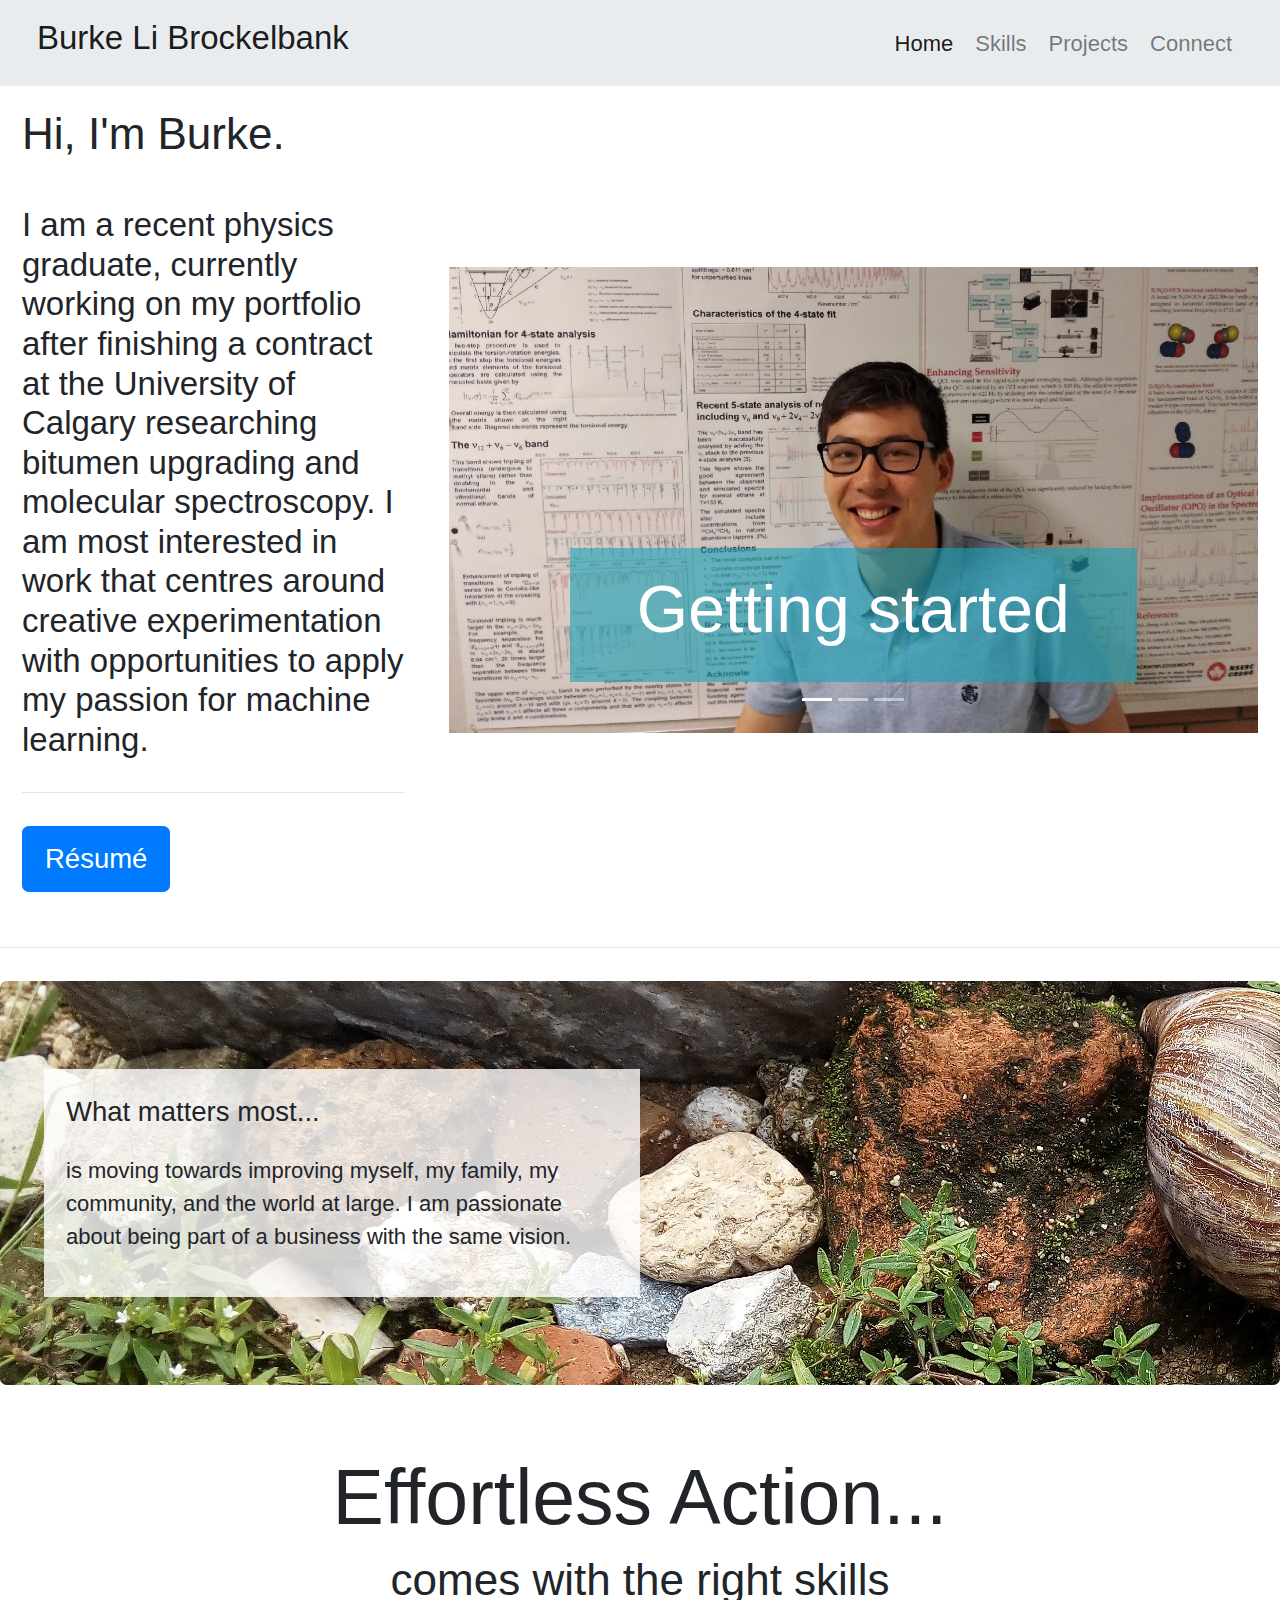
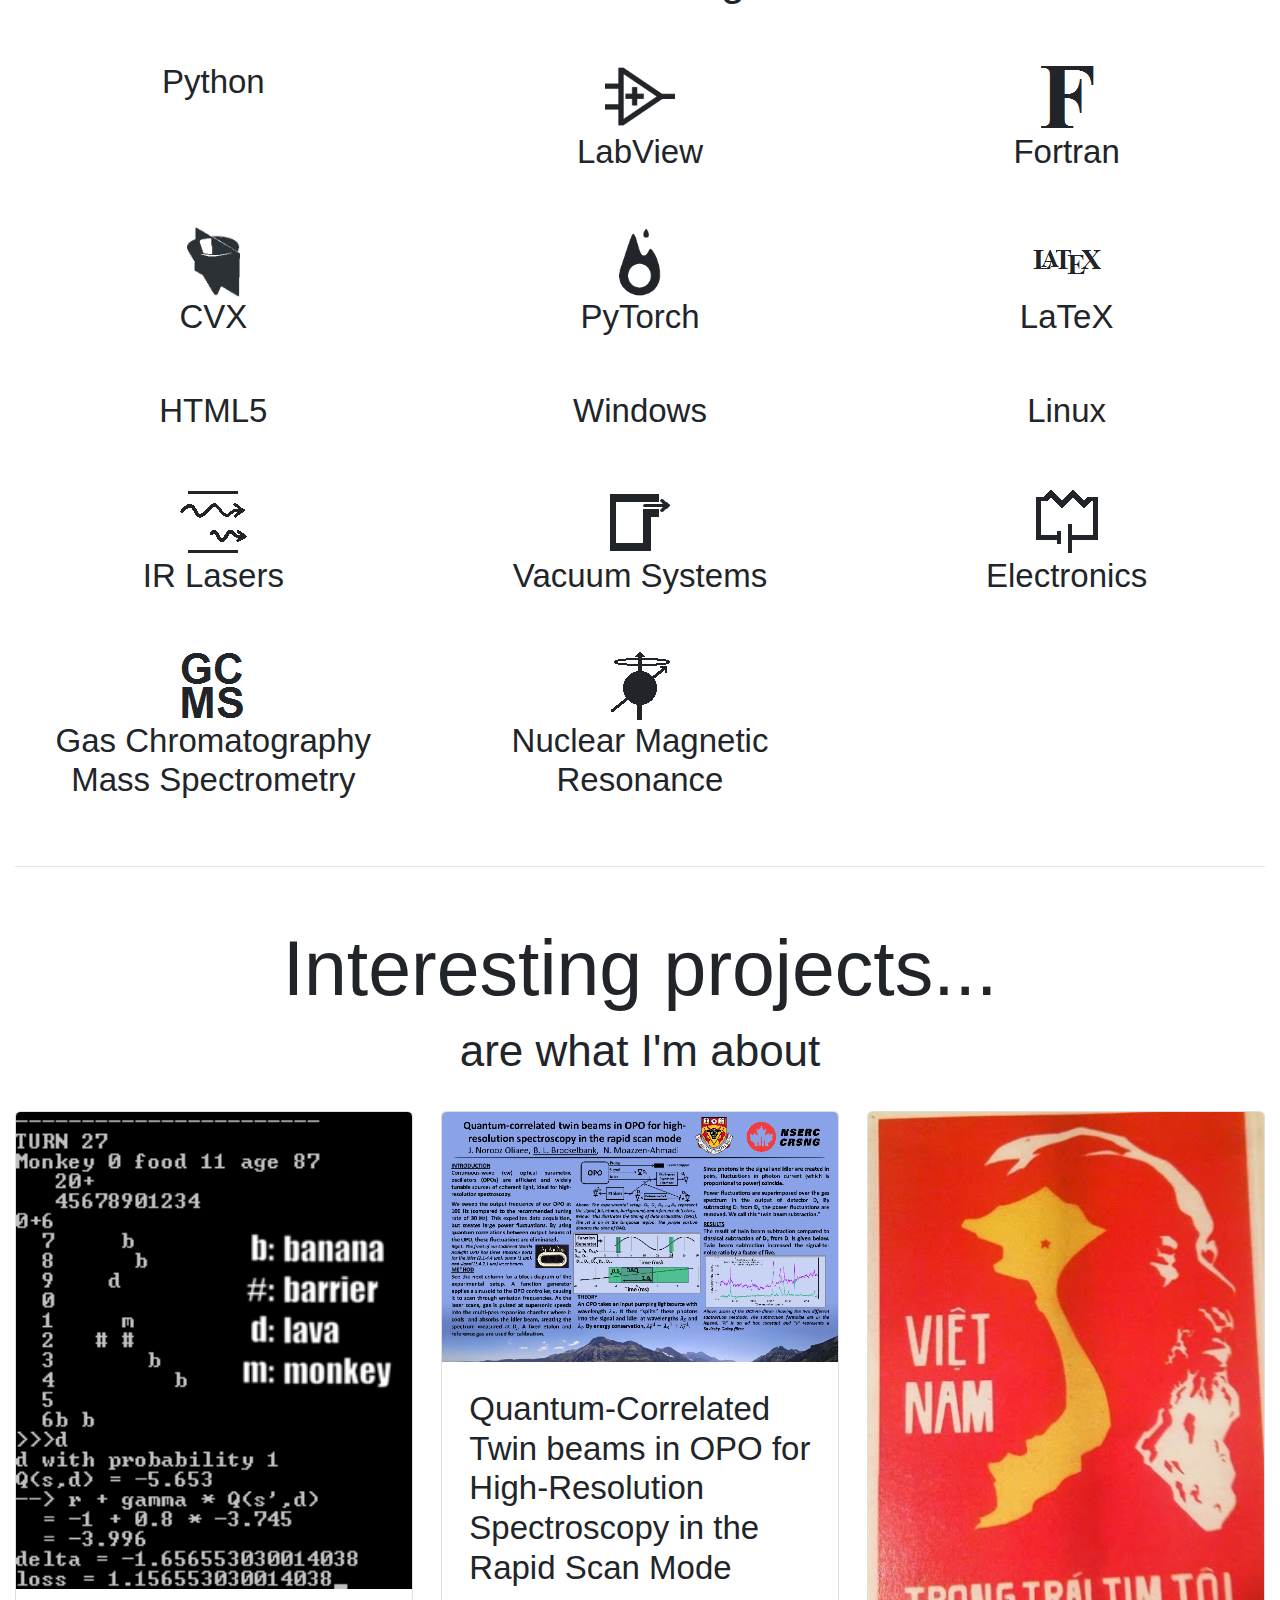
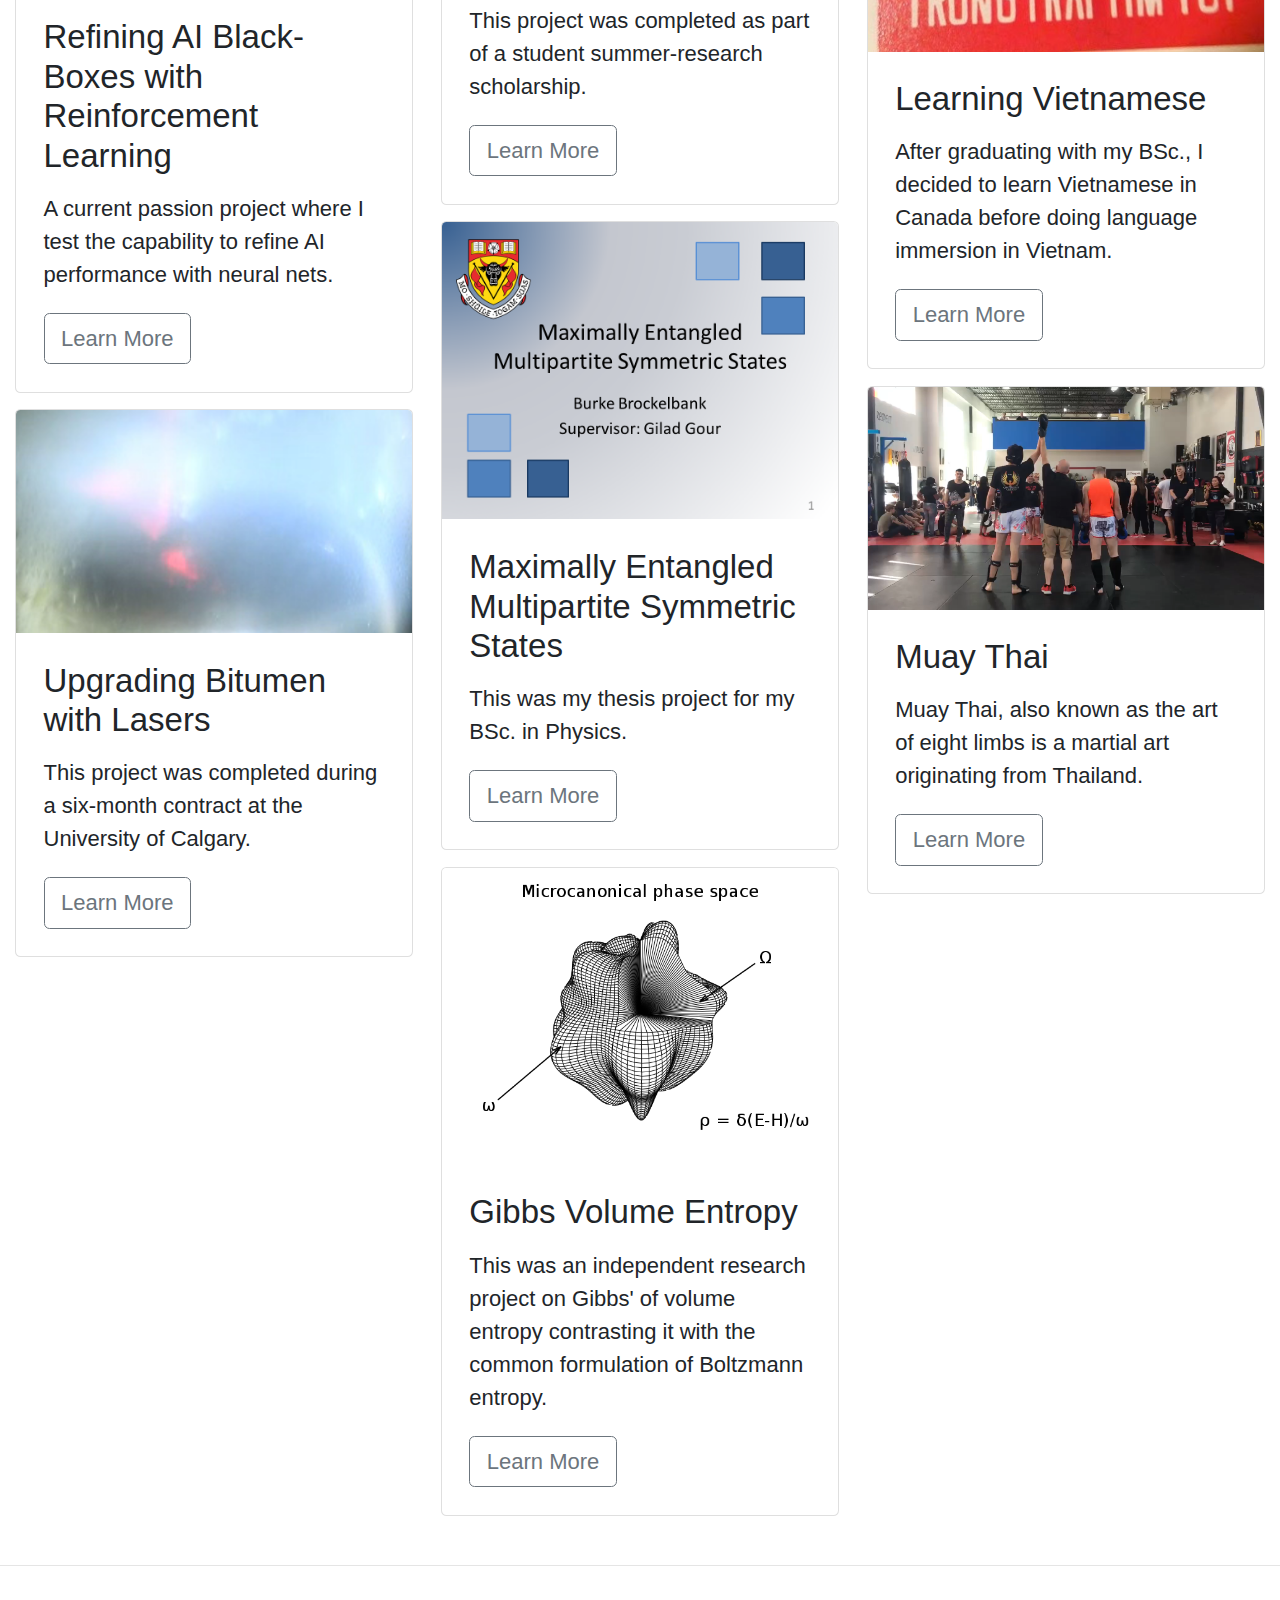
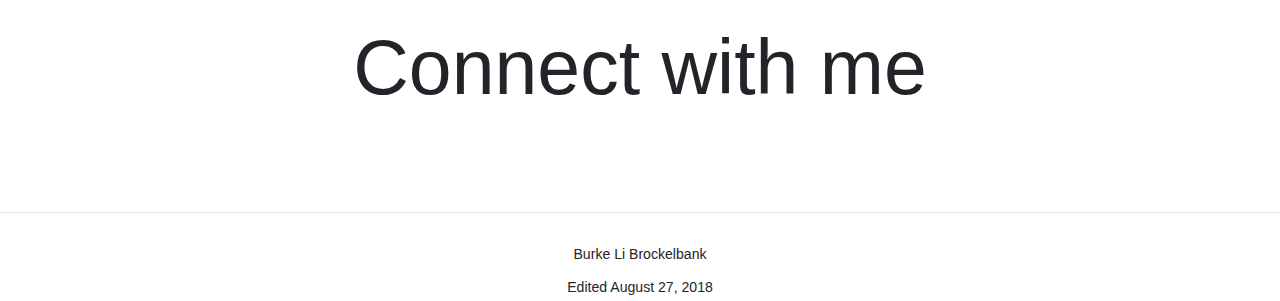
==== index.html @ 5145df4a "Uploaded some files." ====
<!DOCTYPE html>
<html lang="en">
<head>
	<meta charset="utf-8">
	<meta name="description" content="Burke Brockelbank's personal career website. Learn about vision, job skills, and employment experience">
 	<meta name="keywords" content="Burke, Brockelbank">
 	<meta name="author" content="Burke Brockelbank">
	<meta name="viewport" content="width=device-width, initial-scale=1">
	<title>Burke Brockelbank: Personal Career Website</title>
	<link rel="stylesheet" href="https://maxcdn.bootstrapcdn.com/bootstrap/4.0.0/css/bootstrap.min.css">
	<script src="https://ajax.googleapis.com/ajax/libs/jquery/3.3.1/jquery.min.js"></script>
	<script src="https://cdnjs.cloudflare.com/ajax/libs/popper.js/1.12.9/umd/popper.min.js"></script>
	<script src="https://maxcdn.bootstrapcdn.com/bootstrap/4.0.0/js/bootstrap.min.js"></script>
	<script type="text/javascript" src="hidenavbar.js"></script>
	<link rel="stylesheet" href="https://use.fontawesome.com/releases/v5.0.13/css/all.css" integrity="sha384-DNOHZ68U8hZfKXOrtjWvjxusGo9WQnrNx2sqG0tfsghAvtVlRW3tvkXWZh58N9jp" crossorigin="anonymous">
	<link href="style.css" rel="stylesheet">
</head>
<body>

<!-- Navigation -->
<nav class="navbar navbar-expand-md navbar-light sticky-top" style="background-color:rgb(233,236,239);">
<div class = "container-fluid">
	<a class="navbar-brand" href="#"><h3>Burke Li Brockelbank</h3></a>
	<button class="navbar-toggler" type="button" data-toggle="collapse" data-target="#navbarResponsive">
		<span class="navbar-toggler-icon"></span>	
	</button>
	<div class="collapse navbar-collapse" id="navbarResponsive">
		<ul class="navbar-nav ml-auto">
			<li class="nav-item active">
				<a class="nav-link" href="#Home">Home</a>
			</li>
			<li class="nav-item">
				<a class="nav-link" href="#Skills">Skills</a>
			</li>
			<li class="nav-item">
				<a class="nav-link" href="#Projects">Projects</a>
			</li>
			<li class="nav-item">
				<a class="nav-link" href="#Connect">Connect</a>
			</li>
		</ul>
	</div>
</div>
</nav>

<!--- Image Slider -->
<a name="Home" class=anchor></a>
<div class="container-fluid">
<div class="row vertical-align">
	<div class="col-m-12 col-lg-4">
		<h2> Hi, I'm Burke.</h2>
		<br>
		<h3>I am a recent physics graduate, currently working on my portfolio after finishing a contract at the University of Calgary researching bitumen upgrading and molecular spectroscopy. I am most interested in work that centres around creative experimentation with opportunities to apply my passion for machine learning.</h3>

		<hr class="my-4">
		<a href="./docs/BurkeBrockelbankResume.pdf" target="_blank"><button type="button" class="btn btn-primary btn-lg">Résumé</button></a>
	</div>
	<div class="col-m-12 col-lg-8">
		<div id="slides" class="carousel slide" data-ride="carousel" style="overflow:hidden">
		<ul class="carousel-indicators">
			<li data-target="#slides" data-slide-to="0" class="active"></li>
			<li data-target="#slides" data-slide-to="1"></li>
			<li data-target="#slides" data-slide-to="2"></li>
		</ul>
		<div class=carousel-inner">
			<div class="carousel-item active">
				<img src="img/IMG_20180525_121508.jpg" class="img-fluid">
				<div class="carousel-caption">
					<div class="p-3 mb-2 bg-info-clear text-white">
						<h1>Getting started</h1>
					</div>
				</div>
			</div>
			<div class="carousel-item">
				<img src="img/IMG_20171016_143948.jpg" class="img-fluid">
				<div class="carousel-caption">
					<div class="p-3 mb-2 bg-success-clear text-white">
						<h1>With something new</h1>
					</div>
				</div>
			</div>
			<div class="carousel-item">
				<img src="img/IMG_20180525_150216.jpg" class="img-fluid">
				<div class="carousel-caption">
					<div class="p-3 mb-2 bg-danger-clear text-white">
						<h1>For a brighter future</h1>
					</div>
				</div>
			</div>
		</div>
		</div>
	</div>
</div>
</div>

<hr class="my-4">

<!--- Jumbotron -->
<div class="container-fluid">
<div class="row jumbotron" style="background-image: url(./img/IMG_20171013_100945.jpg);">
	<div class="col-xs-12 col-sm-12 col-md-8 col-lg-6 col-xl-6" style="background: rgba(255, 255, 255, 0.8)">
		<p class="lead"> What matters most...</p>
		<p>is moving towards improving myself, my family, my community, and the world at large. I am passionate about being part of a business with the same vision.</p>
	</div>
</div>
</div>

<!--- Skill Section -->
<a name="Skills" class=anchor></a>
<div class="container-fluid padding">
<div class="row welcome text-center">
	<div class="col-12">
		<h1 class="display-4">Effortless Action...</h1>
		<h2>comes with the right skills</h2>
	</div>
</div>
</div>

<!--- Three Column Section for Skills -->
<div class="container-fluid padding">
<div class="row text-center padding">
	<div class="col-xs-12 col-sm-6 col-md-4 col-lg-4 col-xl-4">
		<i class="fab fa-python fa-5x"></i>
		<h3>Python</h3>
	</div>
	<div class="col-xs-12 col-sm-6 col-md-4 col-lg-4 col-xl-4">
		<img src="icon/LabVIEW.png" height="70">
		<h3>LabView</h3>
	</div>
	<div class="col-xs-12 col-sm-6 col-md-4 col-lg-4 col-xl-4">
		<img src="icon/Fortran.png" height="70">
		<h3>Fortran</h3>
	</div>
	<div class="col-xs-12 col-sm-6 col-md-4 col-lg-4 col-xl-4">
		<img src="icon/CVX.png" height="70">
		<h3>CVX</h3>
	</div>
	<div class="col-xs-12 col-sm-6 col-md-4 col-lg-4 col-xl-4">
		<img src="icon/pytorch.png" height="70">
		<h3>PyTorch</h3>
	</div>
	<div class="col-xs-12 col-sm-6 col-md-4 col-lg-4 col-xl-4">
		<img src="icon/LaTeX.png" height="70">
		<h3>LaTeX</h3>
	</div>
	<div class="col-xs-12 col-sm-6 col-md-4 col-lg-4 col-xl-4">
		<i class="fab fa-html5 fa-5x"></i>
		<h3>HTML5</h3>
	</div>
	<div class="col-xs-12 col-sm-6 col-md-4 col-lg-4 col-xl-4">
		<i class="fab fa-windows fa-5x"></i>
		<h3>Windows</h3>
	</div>
	<div class="col-xs-12 col-sm-6 col-md-4 col-lg-4 col-xl-4">
		<i class="fab fa-linux fa-5x"></i>
		<h3>Linux</h3>
	</div>
	<div class="col-xs-12 col-sm-6 col-md-4 col-lg-4 col-xl-4">
		<img src="icon/Laser.png" height="70">
		<h3>IR Lasers</h3>
	</div>
	<div class="col-xs-12 col-sm-6 col-md-4 col-lg-4 col-xl-4">
		<img src="icon/Vacuum.png" height="70">
		<h3>Vacuum Systems</h3>
	</div>
	<div class="col-xs-12 col-sm-6 col-md-4 col-lg-4 col-xl-4">
		<img src="icon/Electronics.png" height="70">
		<h3>Electronics</h3>
	</div>
	<div class="col-xs-12 col-sm-6 col-md-4 col-lg-4 col-xl-4">
		<img src="icon/GCMS.png" height="70">
		<h3>Gas Chromatography<br>Mass Spectrometry</h3>
	</div>
	<div class="col-xs-12 col-sm-6 col-md-4 col-lg-4 col-xl-4">
		<img src="icon/NMR.png" height="70">
		<h3>Nuclear Magnetic<br>Resonance</h3>
	</div>
</div>
<hr class="my-4">
</div>
  
<!--- Interesting Projects-->
<a name="Projects" class=anchor></a>
<div class="container-fluid padding">
<div class="row welcome text-center">
	<div class="col-12">
		<h1 class="display-4">Interesting projects...</h1>
		<h2>are what I'm about<h2>
	</div>
	<hr>
</div>
</div>


<!--- Cards -->
<div class="container-fluid padding">
<div class="card-columns">
		<div class="card">
			<img class="card-img-top" src="img/MonkeyWantBananaLegend.gif">
			<div class="card-body">
				<h4 class="card-title">Refining AI Black-Boxes with Reinforcement Learning</h4>
				<p class="card-text">A current passion project where I test the capability to refine AI performance with neural nets.</p>
				<button class="btn btn-outline-secondary" data-toggle="collapse" data-target="#MonkeyWantBananaLearnMore">Learn More</button>
				<div id="MonkeyWantBananaLearnMore" class="collapse">
					<br>
					<p>In this simple game, called Monkey Want Banana, the player controls a monkey (m) to search for bananas (b) on a game board while traversing an environment of barriers (#), lava (d) and other monkeys. After writing a simple AI to play the game, a neural net is trained off of labelled data generated by the AI. When the neural net accurately reproduces the AI behavior, it is allowed to continue training in the game to refine the AI's algorithm via reinforcement learning. The most interesting aspect of this is that the method treats the AI as a black-box, so any arbitrary AI can be used.</p>
				</div>
			</div>
		</div>
		<div class="card">
			<img class="card-img-top" src="img/Bitumen2.png">
			<div class="card-body">
				<h4 class="card-title">Upgrading Bitumen with Lasers</h4>
				<p class="card-text">This project was completed during a six-month contract at the University of Calgary.</p>
				<button class="btn btn-outline-secondary" data-toggle="collapse" data-target="#bitumenLearnMore">Learn More</button>
				<div id="bitumenLearnMore" class="collapse">
					<br>
					<p>One of the products from Alberta's oil sands is bitumen, a extremely viscous hydrocarbon source with heavy, branching organic compounds. In this state it is not usable for fuel, and is difficult to transport. There are many methods of upgrading bitumen into crude oil, a lighter hydrocarbon that is more easily transported and later refined into petroleum products like gasoline. In this project, I lead the development of a novel technique for upgrading bitumen using lasers.</p>
				</div>
			</div>
		</div>
		<div class="card">
			<a href="./img/QuantumlyCorrelatedTwinBeams_hires.png" target="_blank"><img class="card-img-top" src="./img/QuantumlyCorrelatedTwinBeams.png"></a>
			<div class="card-body">
				<h4 class="card-title">Quantum-Correlated Twin beams in OPO for High-Resolution Spectroscopy in the Rapid Scan Mode </h4>
				<p class="card-text">This project was completed as part of a student summer-research scholarship.</p>
				<button class="btn btn-outline-secondary" data-toggle="collapse" data-target="#QCTBLearnMore">Learn More</button>
				<div id="QCTBLearnMore" class="collapse">
					<br>
					<p>Optical Parametric Oscillators (OPOs) are used extensively in molecular spectroscopy. In order to remove noise from our measurements, we took advantage of the entanglement generated in an OPO to cancel out noise. In this project I assisted in the experimental procedure and created the poster above which I later presented at the 2017 Physics and Astronomy Symposium.</p>
				</div>
			</div>
		</div>
		<div class="card">
			<img class="card-img-top" src="img/brockelbank_burke_gour.png">
			<div class="card-body">
				<h4 class="card-title">Maximally Entangled Multipartite Symmetric States</h4>
				<p class="card-text">This was my thesis project for my BSc. in Physics.</p>
				<button class="btn btn-outline-secondary" data-toggle="collapse" data-target="#MEMSLearnMore">Learn More</button>
				<div id="MEMSLearnMore" class="collapse">
					<br>
					<p>Bosons are one of two types of fundamental particles in physics. When you have more than one identical boson (such as two protons) they must exist in a symmetric state.</p>
					<p>There is currently a great deal of research on maximizing entanglement in a system where it can be used as a resource. Applications of this exist in fields such as quantum computing and quantum cryptography. This naturally leads to my project focusing on maximizing entanglement in systems of identical bosons (symmetric states).</p>
					<p> During this project, I found an upper limit on the entanglement of a symmetric state, and found several states that reached this upper limit in two to seven level systems.</p>
					<a href="./docs/2P_brockelbank_burke_gour.pptx" target="_blank"><button type="button" class="btn btn-primary btn-lg">Presentation</button></a>
				</div>
			</div>
		</div>
		<div class="card">
			<img class="card-img-top" src="img/Entropy.png">
			<div class="card-body">
				<h4 class="card-title">Gibbs Volume Entropy</h4>
				<p class="card-text">This was an independent research project on Gibbs' of volume entropy contrasting it with the common formulation of Boltzmann entropy.</p>
				<button class="btn btn-outline-secondary" data-toggle="collapse" data-target="#GibbsLearnMore">Learn More</button>
				<div id="GibbsLearnMore" class="collapse">
					<br>
					<p>Josiah Willard Gibbs and Ludwig Boltzman were two extremely influential physicists that did a great deal of work in the field of statistical mechanics. In particular, they both worked to formalized the emergent phenomenon of entropy from thermodynamics into a rigorous reductionist model motivated by the basic laws of physics.</p>
					<p>In this project, I researched the history of both of these fomulations for entropy, and derived some interesting ramifications related to thermal equilibrium and negative temperature.</p>
				</div>
			</div>
		</div>
		<div class="card">
			<img class="card-img-top" src="img/VietNamTrongTraiTimToi.jpg">
			<div class="card-body">
				<h4 class="card-title">Learning Vietnamese</h4>
				<p class="card-text">After graduating with my BSc., I decided to learn Vietnamese in Canada before doing language immersion in Vietnam.</p>
				<button class="btn btn-outline-secondary" data-toggle="collapse" data-target="#VietnamLearnMore">Learn More</button>
				<div id="VietnamLearnMore" class="collapse">
					<br>
					<p>Trong năm 2017 tôi học tiếng Việt ở Canada khoảng hai tháng, nhờ Pimsleur Vietnamese và qua kết bạn với người Việt. Sau đó tôi đi du lịch ở Việt Nam ba tháng, từ Bắc đến Nam. Không những học thêm tiếng Việt mà còn có thêm nhiều bạn!</p>
					<p>In 2017, I studied Vietnamese in Canada for two months using Pimsleur Vietnamese and making friends with Vietnamese people. After that, I travelled the length of Vietnam from North to South. Not only did I learn Vietnamese, but I made a lot of friends!</p>
				</div>
			</div>
		</div>
		<div class="card">
			<img class="card-img-top" src="img/MuayThaiBack.png">
			<div class="card-body">
				<h4 class="card-title">Muay Thai</h4>
				<p class="card-text">Muay Thai, also known as the art of eight limbs is a martial art originating from Thailand.</p>
				<button class="btn btn-outline-secondary" data-toggle="collapse" data-target="#MuayThaiLearnMore">Learn More</button>
				<div id="MuayThaiLearnMore" class="collapse">
					<br>
					<p>I have been training Muay Thai since the beginning of 2018. Now I am an assistant children's instructor for Muay Thai, which has given me an all new perspective on interpersonal relations.</p>
					<p>On April 28th, I competed in my first tournament. Training and competing in this tournament showed me that I had levels of determination and grit I never knew before.</p>
				</div>
			</div>
		</div>
</div>
</div>


<hr class="my-4">
<!--- Connect -->
<a name="Connect" class=anchor></a>
<div class="container-fluid padding">
<div class="row text-center padding">
	<div class="col-12">
		<h1 class="display-4"> Connect with me</h1>
	</div>
	<div class="col-xs-12 col-sm-6 col-md-4 col-lg-4 col-xl-4">
		<a href="mailto:burke.brockelbank@gmail.com"><i class="far fa-envelope fa-8x" style="color:rgb(222,81,69)"></i></a>
	</div>
	<div class="col-xs-12 col-sm-6 col-md-4 col-lg-4 col-xl-4">
		<a href="https://www.linkedin.com/in/burke-brockelbank-694259b7/" target="_blank"><i class="fab fa-linkedin fa-8x" style="color:rgb(2,116,179)"></i></a>
	</div>
	<div class="col-xs-12 col-sm-6 col-md-4 col-lg-4 col-xl-4">
		<a href="https://github.com/BurkeBrockelbank" target="_blank"><i class="fab fa-github fa-8x" style="color:rgb(0,0,0)"></i></a>
	</div>
</div>
</div>



<!--- Footer -->
<hr>
<center>
<small>
<small>
	Burke Li Brockelbank<br />
	Edited August 27, 2018
</small>
</small>
</center>

</body>
</html>
---- style.css ----
@import url('https://fonts.googleapis.com/css?family=Poppins:400,500,700');

/*---Translucent backgrounds --*/
.bg-info-clear{
  font-size: 500%;
  background: rgba(23, 162, 184, 0.6);
}
.bg-success-clear{
  font-size: 500%;
  background: rgba(40, 167, 69, 0.6);
}
.bg-danger-clear{
  font-size: 500%;
  background: rgba(220, 53, 69, 0.6);
}

/*---Fixing issues with anchors and navbar--*/
.anchor { padding-top: 65px; }

@media (max-width: 768px) {
  .anchor { padding-top: 220px; }
}

/*--- Making the text responsive for mobile viewing ---*/

html {
  font-size: 12px;
}

h1 {
  font-size: 1.8rem;
}
h2 {
  font-size: 1.5rem;
}
h3 {
  font-size: 1.3rem;
}
p, li {
  font-size: 1rem;
}

@media screen and (min-width: 500px){
  html{
    font-size: 14px;
  }
}
@media screen and (min-width: 570px){
  html{
    font-size: 15px;
  }
  h1 {
    font-size: 3rem;
  }
  h2 {
    font-size: 2rem;
  }
  h3 {
    font-size: 1.5rem;
  }
}
@media screen and (min-width: 620px){
  html{
    font-size: 16px;
  }
}
@media screen and (min-width: 680px){
  html{
    font-size: 17px;
  }
}
@media screen and (min-width: 720px){
  html{
    font-size: 18px;
  }
}
@media screen and (min-width: 800px){
  html{
    font-size: 19px;
  }
}
@media screen and (min-width: 860px){
  html{
    font-size: 20px;
  }
}
@media screen and (min-width: 920px){
  html{
    font-size: 21px;
  }
}
@media screen and (min-width: 1000px){
  html{
    font-size: 22px;
  }
}


/*---Media Queries --*/
@media (max-width: 992px) {

  }
@media (max-width: 768px) {

}
@media (max-width: 576px) {
  
}

/*---Firefox Bug Fix --*/
.carousel-item {
  transition: -webkit-transform 0.5s ease;
  transition: transform 0.5s ease;
  transition: transform 0.5s ease, -webkit-transform 0.5s ease;
  -webkit-backface-visibility: visible;
  backface-visibility: visible;
}
/*--- Fixed Background Image --*/
figure {
  position: relative;
  width: 100%;
  height: 60%;
  margin: 0!important;
}
.fixed-wrap {
  clip: rect(0, auto, auto, 0);
  position: absolute;
  top: 0;
  left: 0;
  width: 100%;
  height: 100%;
}
#fixed {
  background-image: url('img/mac.png');
  position: fixed;
  display: block;
  top: 0;
  left: 0;
  width: 100%;
  height: 100%;
  background-size: cover;
  background-position: center center;
  -webkit-transform: translateZ(0);
          transform: translateZ(0);
  will-change: transform;
}
/*--- Bootstrap Padding Fix --*/
[class*="col-"] {
    padding: 1rem;
}

/*--- Vertical Alignment --*/
.vertical-align {
    display: flex;
    align-items: center;
}




/*
Extra small (xs) devices (portrait phones, less than 576px)
No media query since this is the default in Bootstrap

Small (sm) devices (landscape phones, 576px and up)
@media (min-width: 576px) { ... }

Medium (md) devices (tablets, 768px and up)
@media (min-width: 768px) { ... }

Large (lg) devices (desktops, 992px and up)
@media (min-width: 992px) { ... }

Extra (xl) large devices (large desktops, 1200px and up)
@media (min-width: 1200px) { ... }
*/
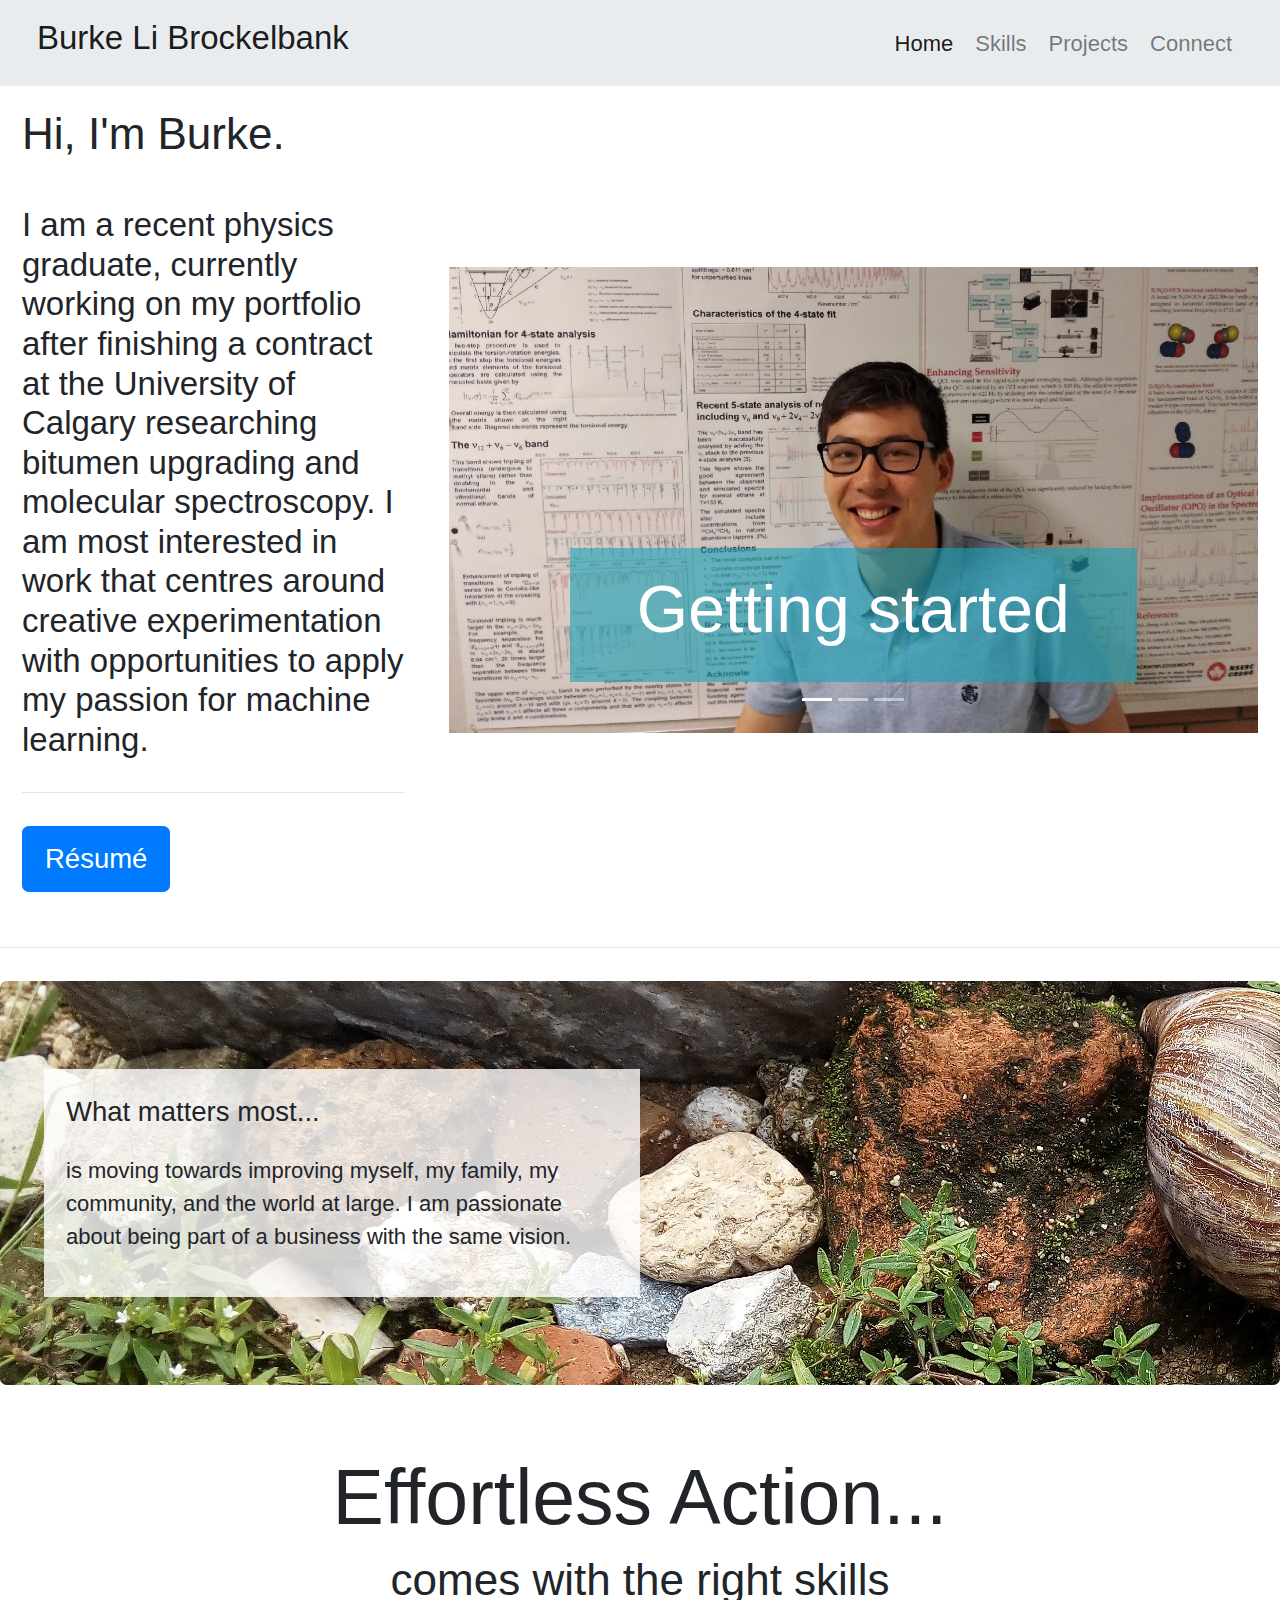
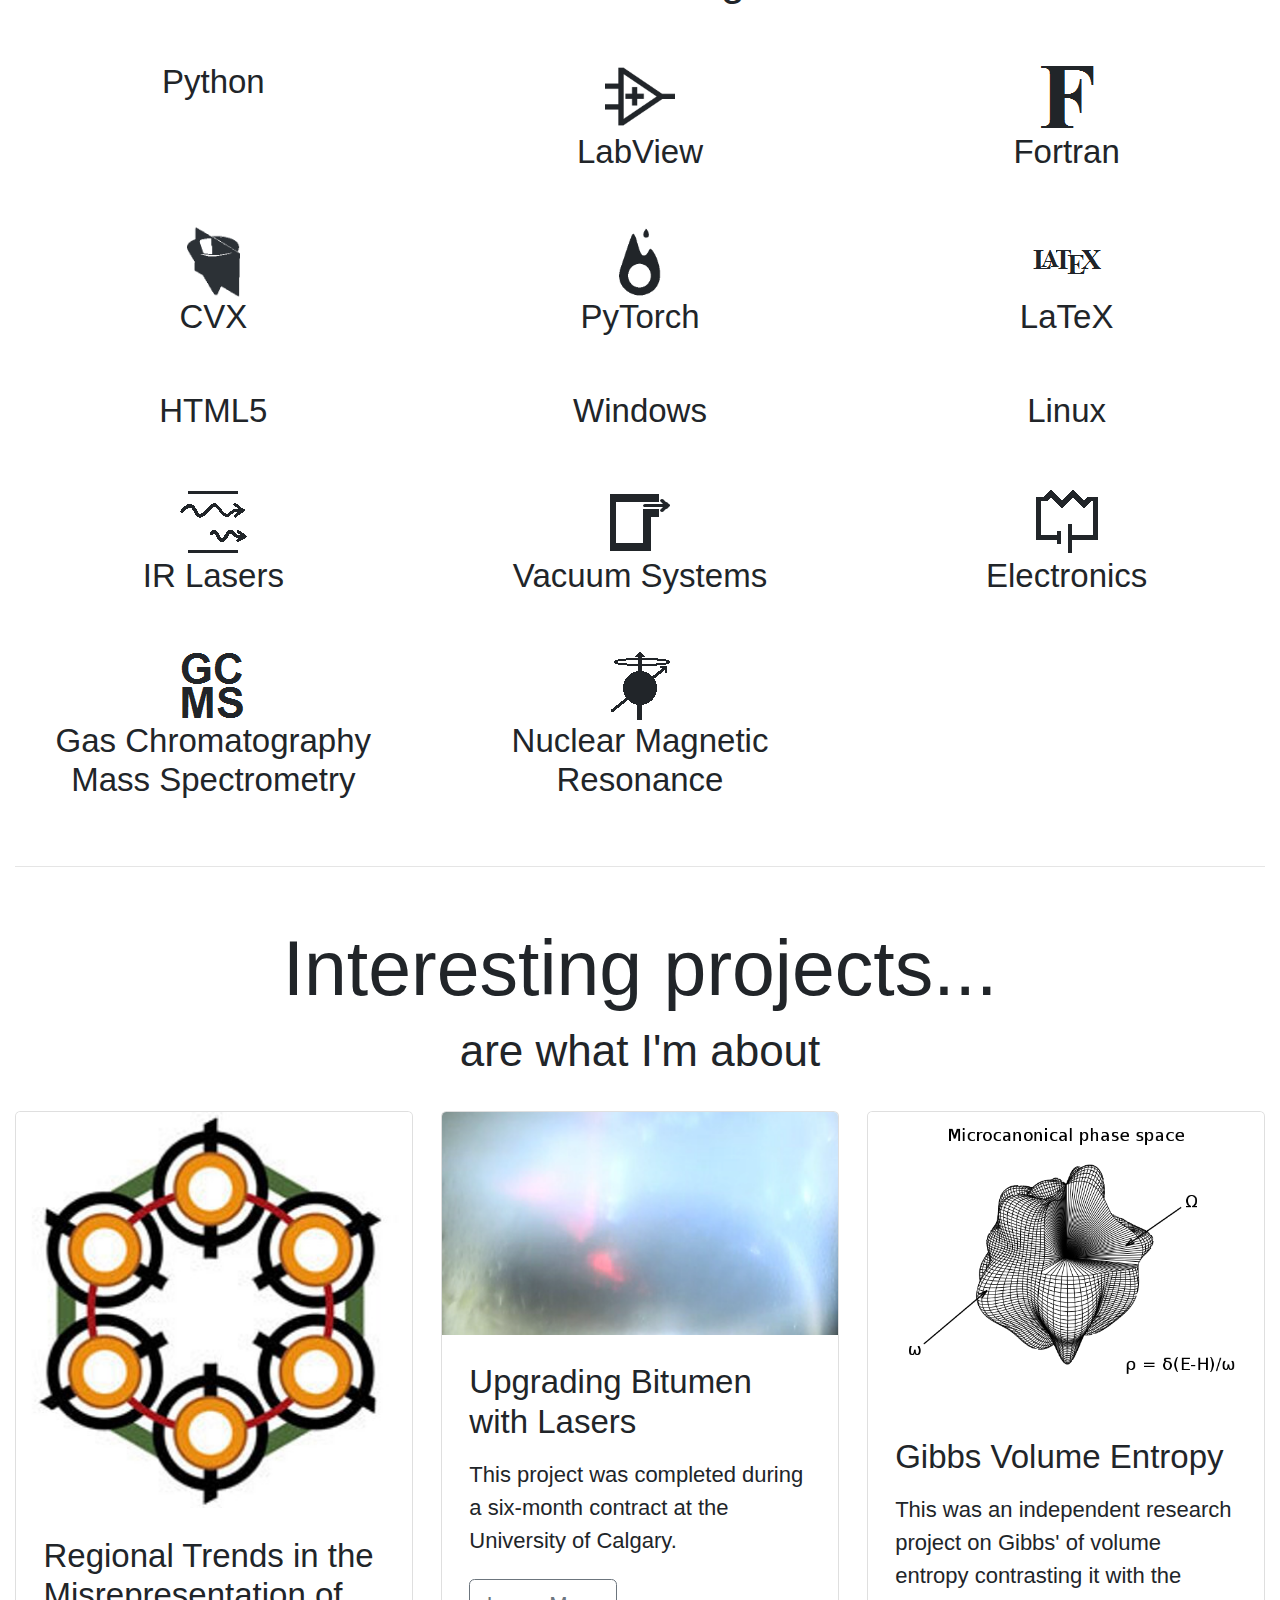
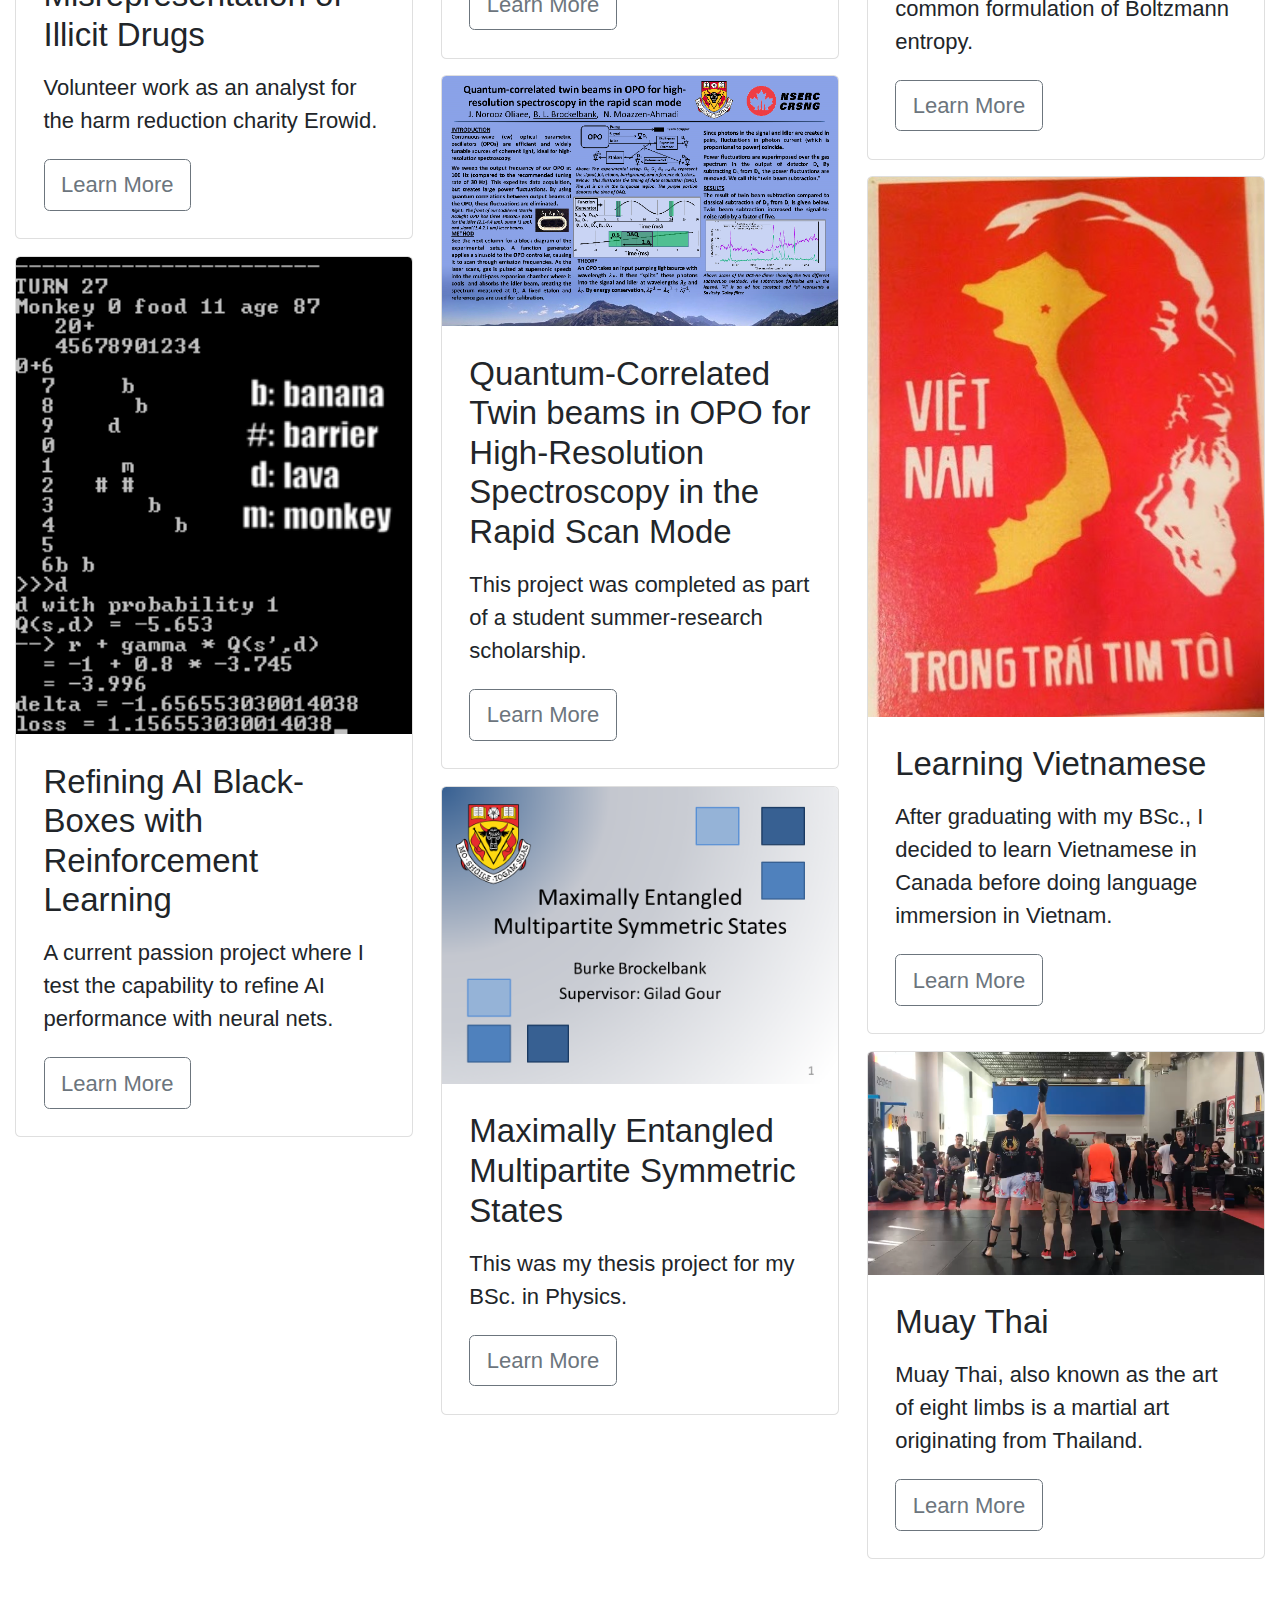
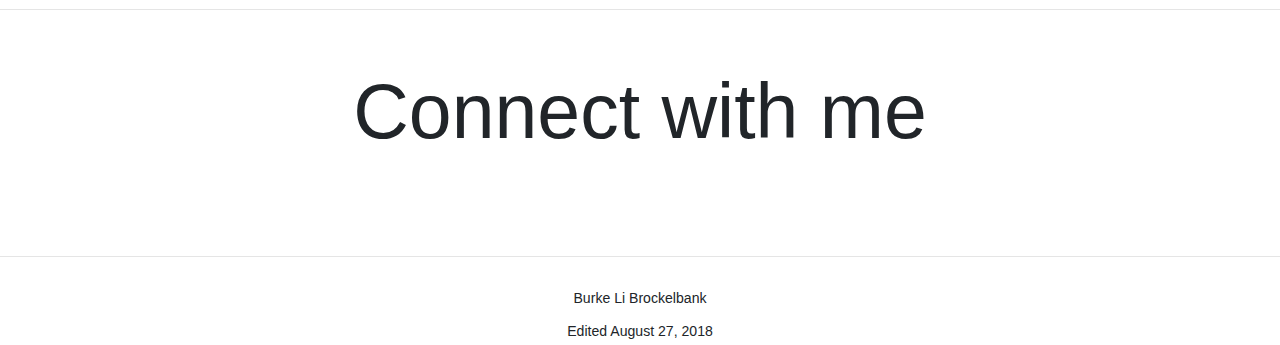
==== commit 854734c8: "Added erowid to resume and website." ====
--- a/index.html
+++ b/index.html
@@ -196,6 +196,20 @@
 <div class="container-fluid padding">
 <div class="card-columns">
 		<div class="card">
+			<img class="card-img-top" src="img/Erowid.jpg">
+			<div class="card-body">
+				<h4 class="card-title">Regional Trends in the Misrepresentation of Illicit Drugs</h4>
+				<p class="card-text">Volunteer work as an analyst for the harm reduction charity Erowid.</p>
+				<button class="btn btn-outline-secondary" data-toggle="collapse" data-target="#MonkeyWantBananaLearnMore">Learn More</button>
+				<div id="MonkeyWantBananaLearnMore" class="collapse">
+					<br>
+					<p>Illicit substances are commonly misrepresented to increases profit for dealers. This practice is widespread and extremely dangerous. Understanding the traits of this practice is crucial to maintaining public safety. I am volunteering with Erowid Center to analyze and interpret their data to find regional trends in the misrepresentation of illicit substances.</p>
+					<p>EcstasyData.org is an independent laboratory pill testing program run by Erowid Center with support from Isomer Design and Dancesafe. With over four thousand pills analyzed from all over the world, this data set is too large and complex to be analysed by hand.</p>
+					<p>I am currently cleaning the data set in preparation to run cluster analysis on it and generate a self-organizing map.</p>
+				</div>
+			</div>
+		</div>
+		<div class="card">
 			<img class="card-img-top" src="img/MonkeyWantBananaLegend.gif">
 			<div class="card-body">
 				<h4 class="card-title">Refining AI Black-Boxes with Reinforcement Learning</h4>
@@ -203,7 +217,7 @@
 				<button class="btn btn-outline-secondary" data-toggle="collapse" data-target="#MonkeyWantBananaLearnMore">Learn More</button>
 				<div id="MonkeyWantBananaLearnMore" class="collapse">
 					<br>
-					<p>In this simple game, called Monkey Want Banana, the player controls a monkey (m) to search for bananas (b) on a game board while traversing an environment of barriers (#), lava (d) and other monkeys. After writing a simple AI to play the game, a neural net is trained off of labelled data generated by the AI. When the neural net accurately reproduces the AI behavior, it is allowed to continue training in the game to refine the AI's algorithm via reinforcement learning. The most interesting aspect of this is that the method treats the AI as a black-box, so any arbitrary AI can be used.</p>
+					<p>In this simple game, called Monkey Want Banana, the player controls a monkey to search for bananas on a game board while traversing an environment of barriers, lava and other monkeys. After writing a simple AI to play the game, a neural net is trained off of labelled data generated by the AI. When the neural net accurately reproduces the AI behavior, it is allowed to continue training in the game to refine the AI's algorithm via reinforcement learning. The most interesting aspect of this is that the method treats the AI as a black-box, so any arbitrary AI can be used.</p>
 				</div>
 			</div>
 		</div>
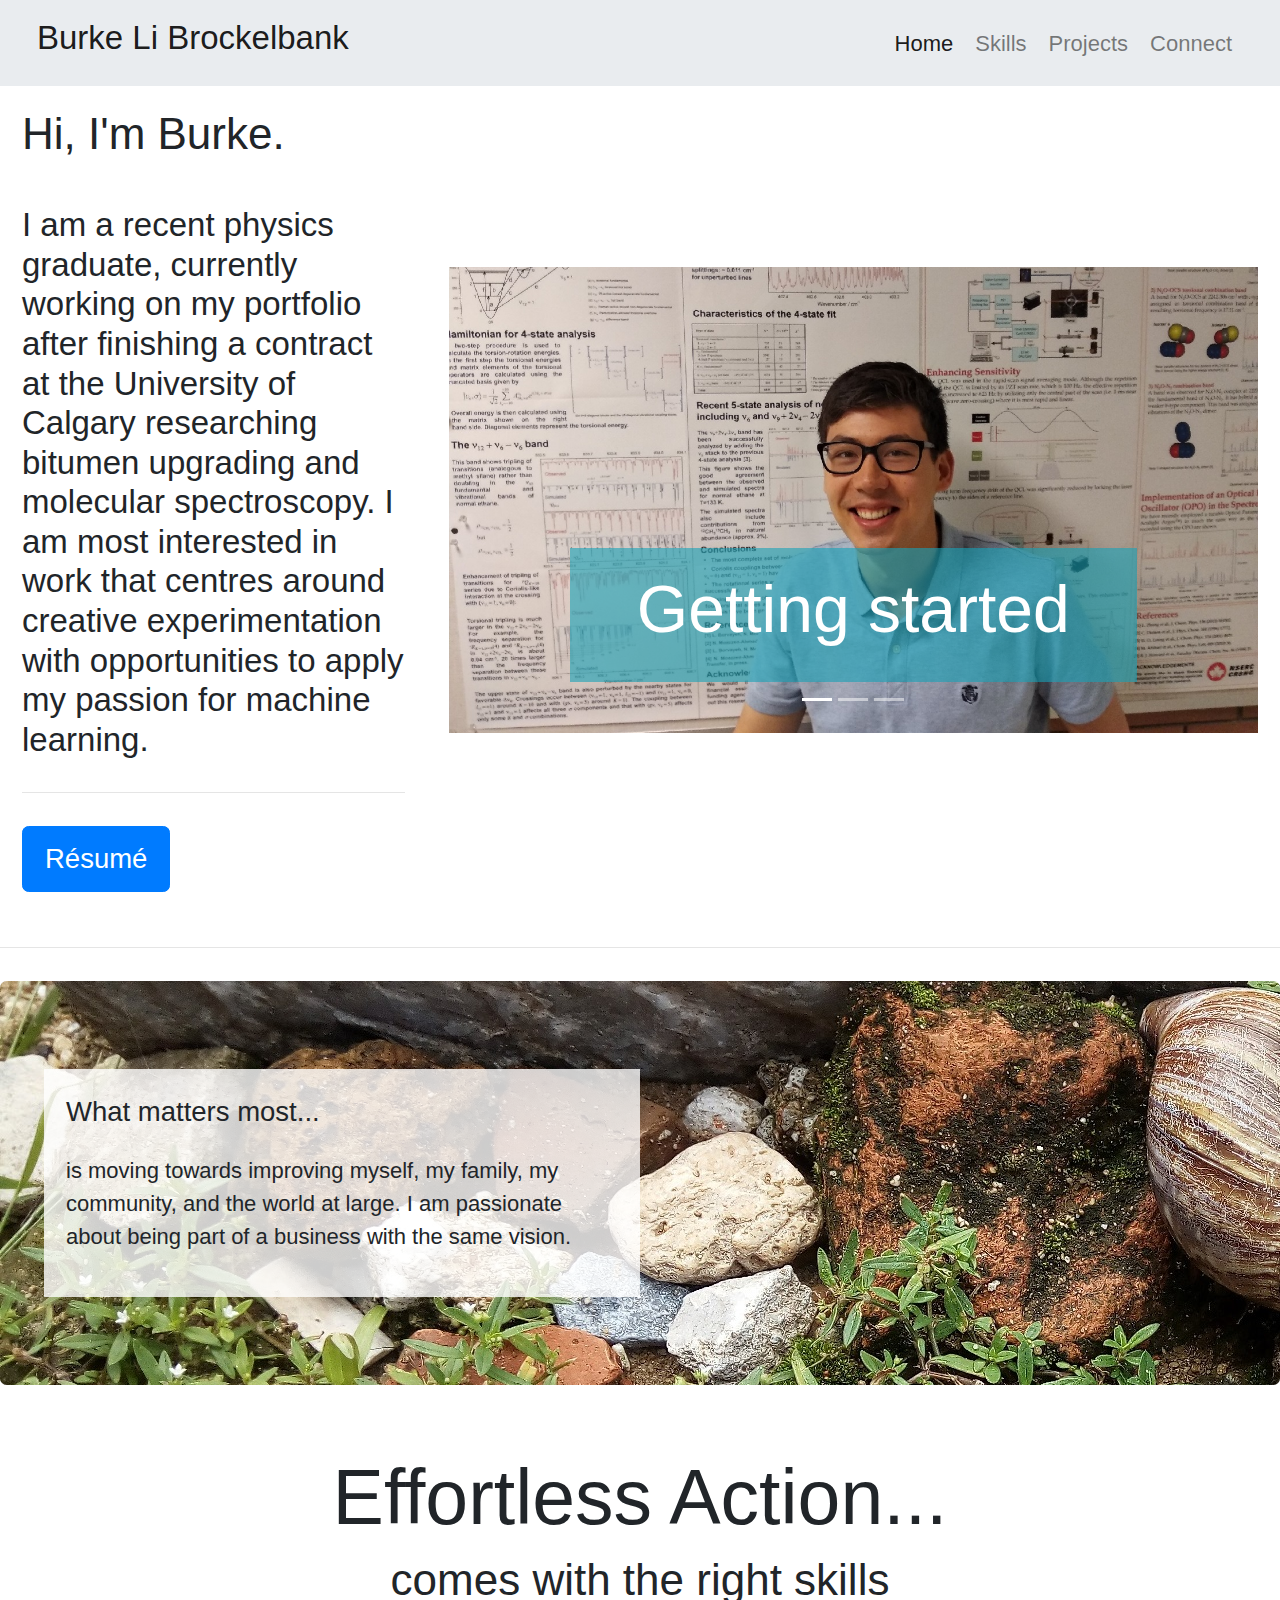
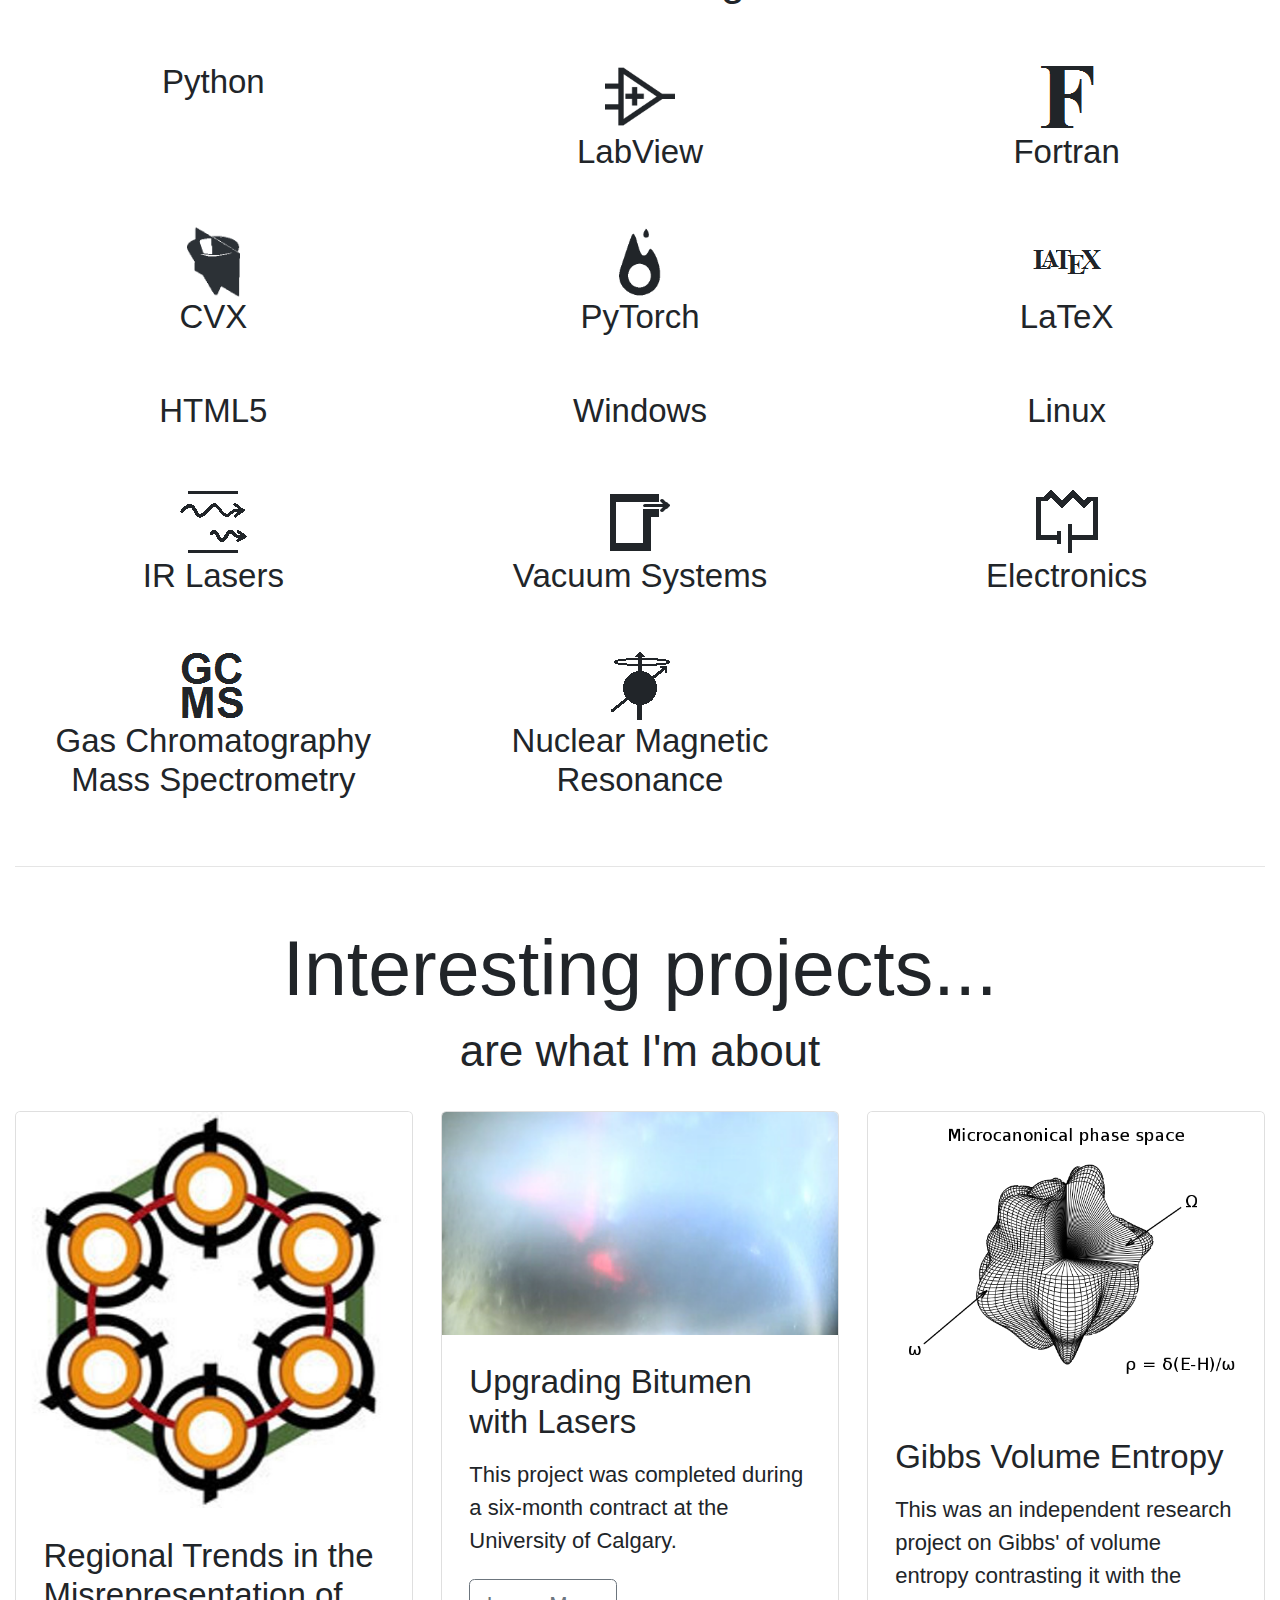
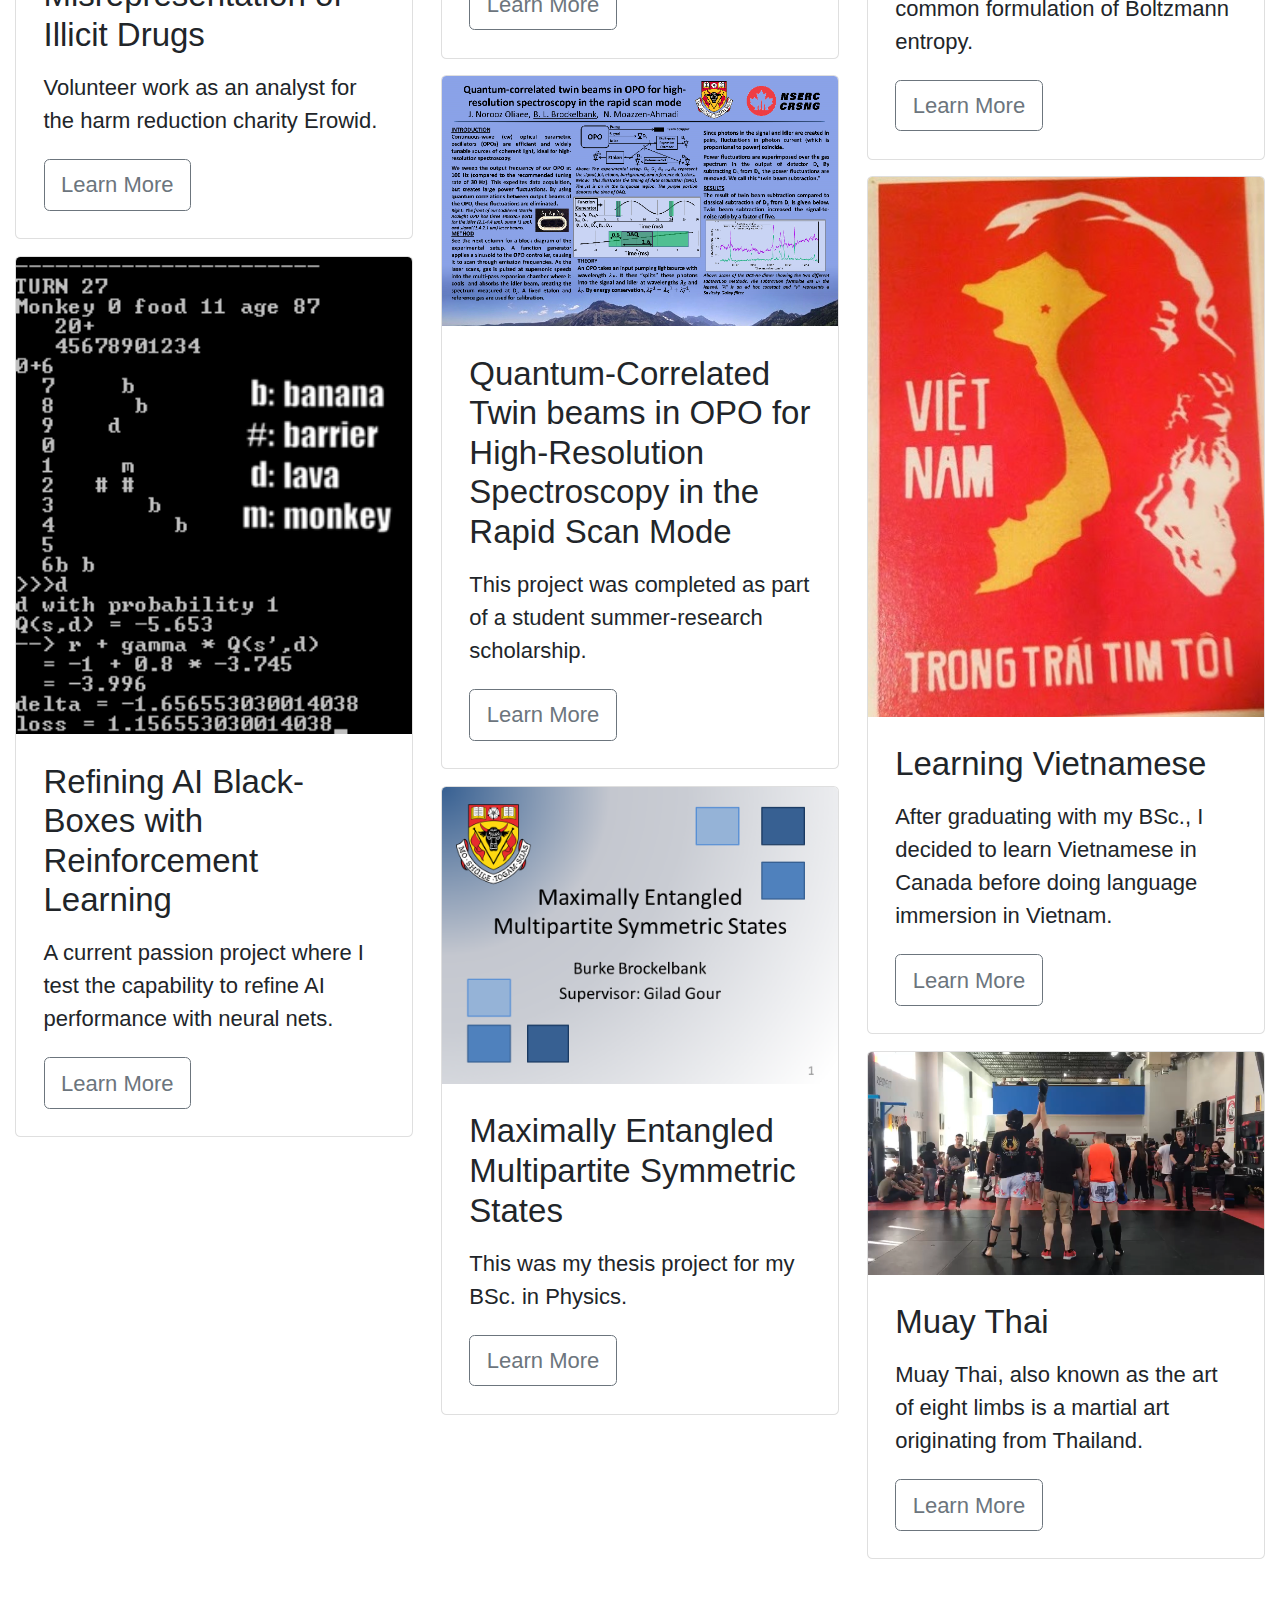
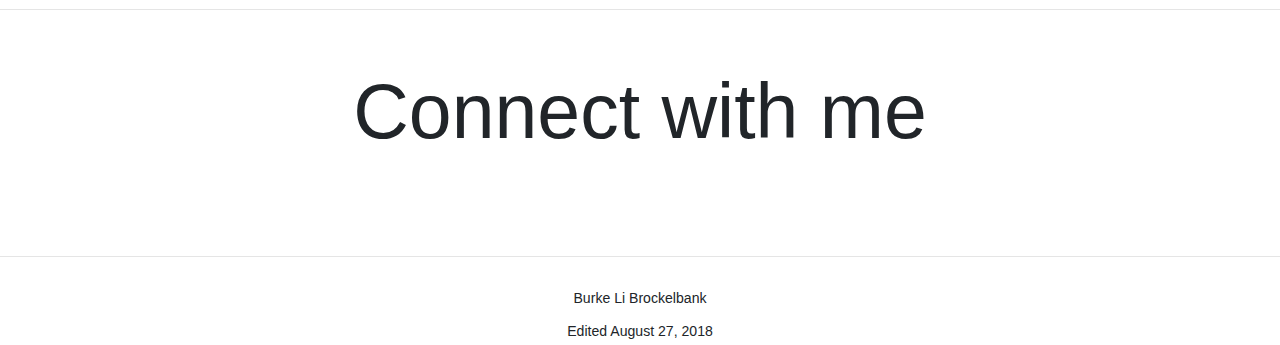
==== commit c7c38a26: "Made the Erowid section more PC." ====
--- a/index.html
+++ b/index.html
@@ -203,7 +203,7 @@
 				<button class="btn btn-outline-secondary" data-toggle="collapse" data-target="#MonkeyWantBananaLearnMore">Learn More</button>
 				<div id="MonkeyWantBananaLearnMore" class="collapse">
 					<br>
-					<p>Illicit substances are commonly misrepresented to increases profit for dealers. This practice is widespread and extremely dangerous. Understanding the traits of this practice is crucial to maintaining public safety. I am volunteering with Erowid Center to analyze and interpret their data to find regional trends in the misrepresentation of illicit substances.</p>
+					<p>Illicit substances are commonly misrepresented to increases profit for dealers. This practice is widespread and extremely dangerous. Understanding the traits of this practice is crucial to maintaining public safety. I am volunteering with Erowid Center to analyze and interpret their data to find regional trends in the misrepresentation of illicit substances. This information is useful for care workers, medical staff, law makers and law enforcement.</p>
 					<p>EcstasyData.org is an independent laboratory pill testing program run by Erowid Center with support from Isomer Design and Dancesafe. With over four thousand pills analyzed from all over the world, this data set is too large and complex to be analysed by hand.</p>
 					<p>I am currently cleaning the data set in preparation to run cluster analysis on it and generate a self-organizing map.</p>
 				</div>
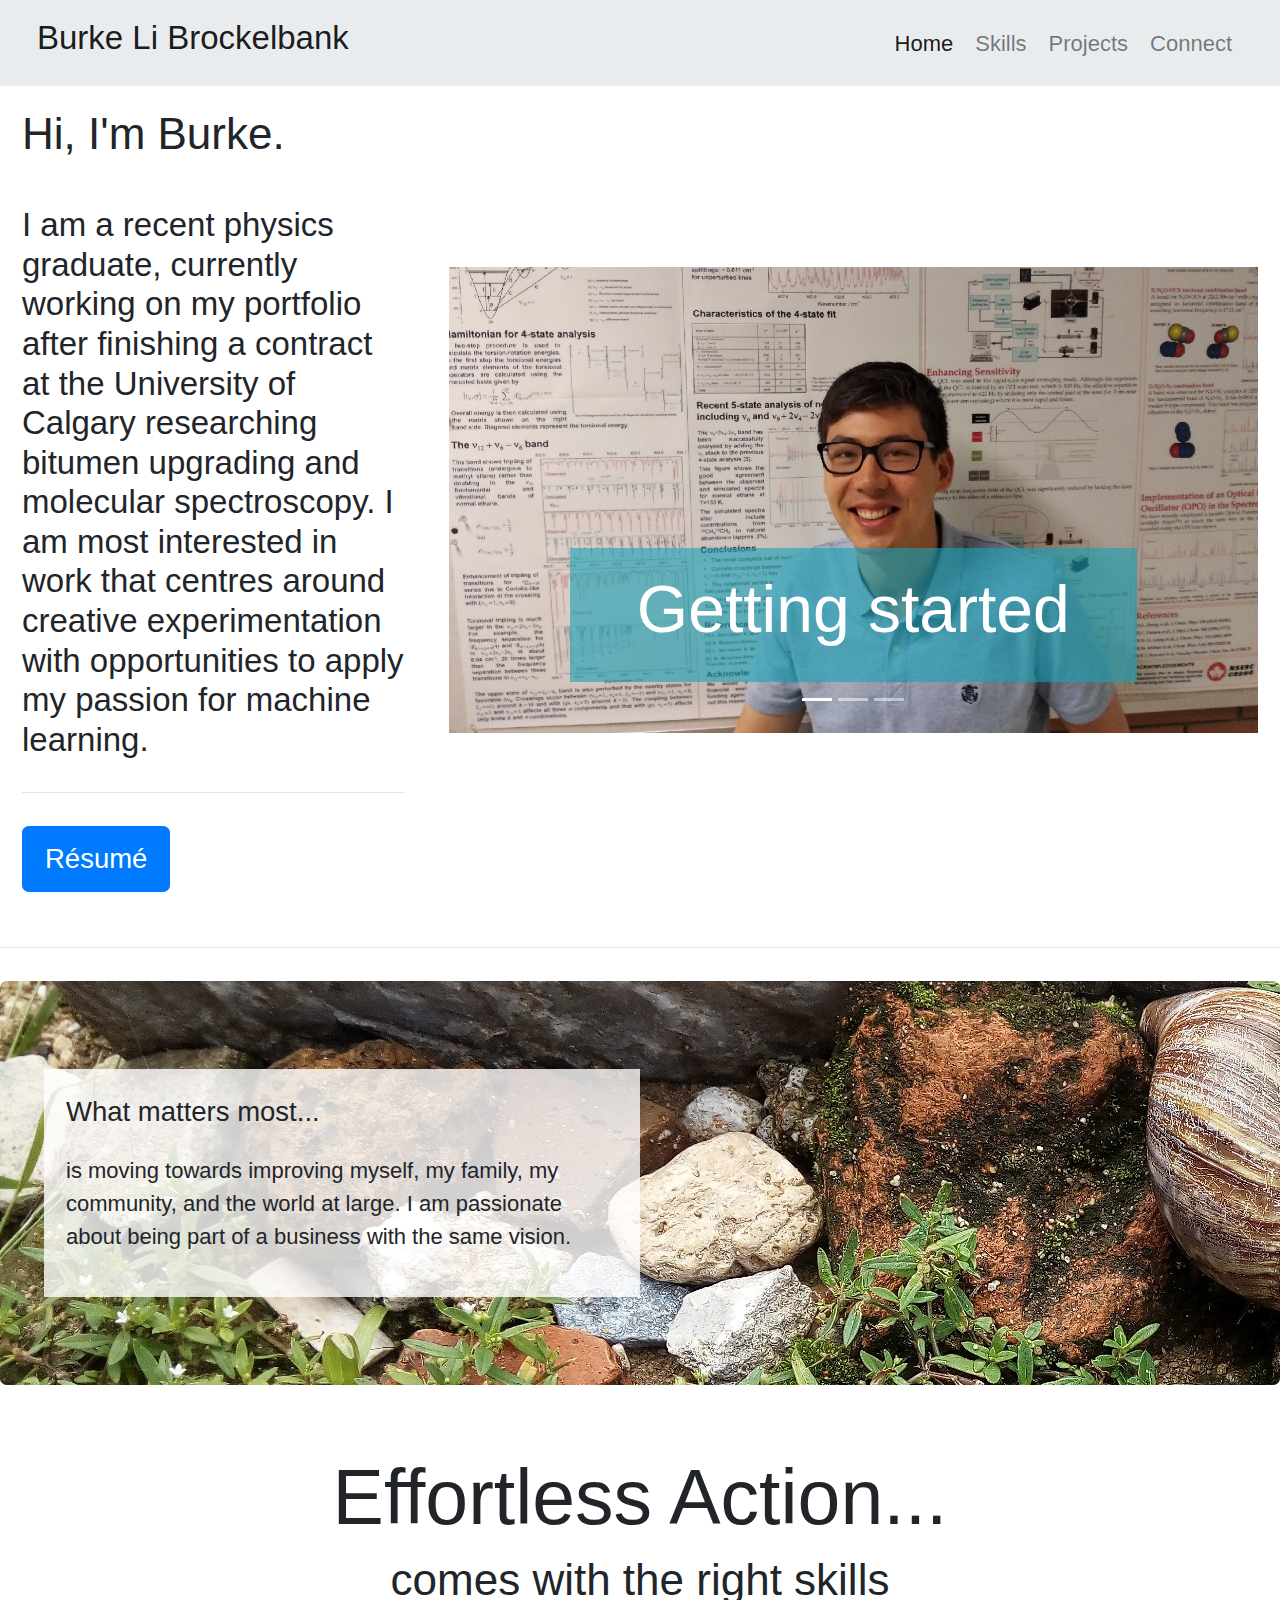
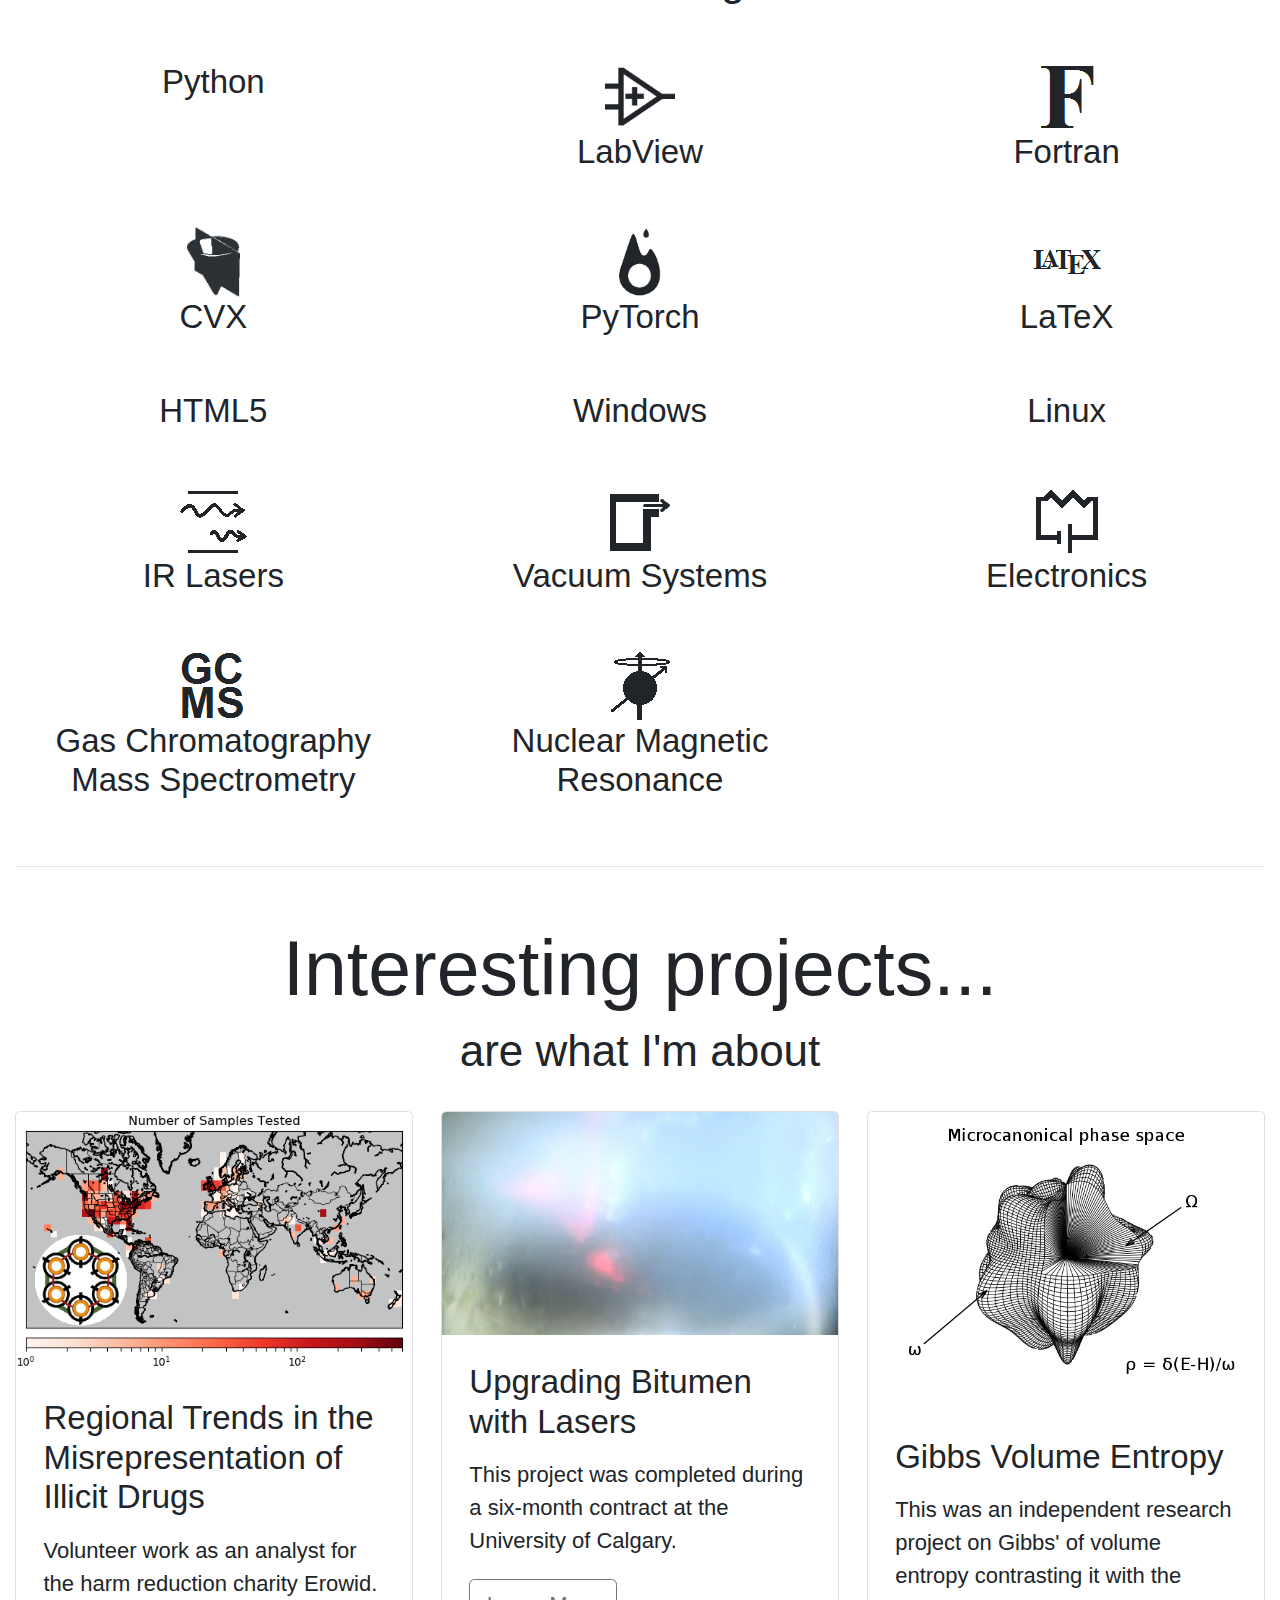
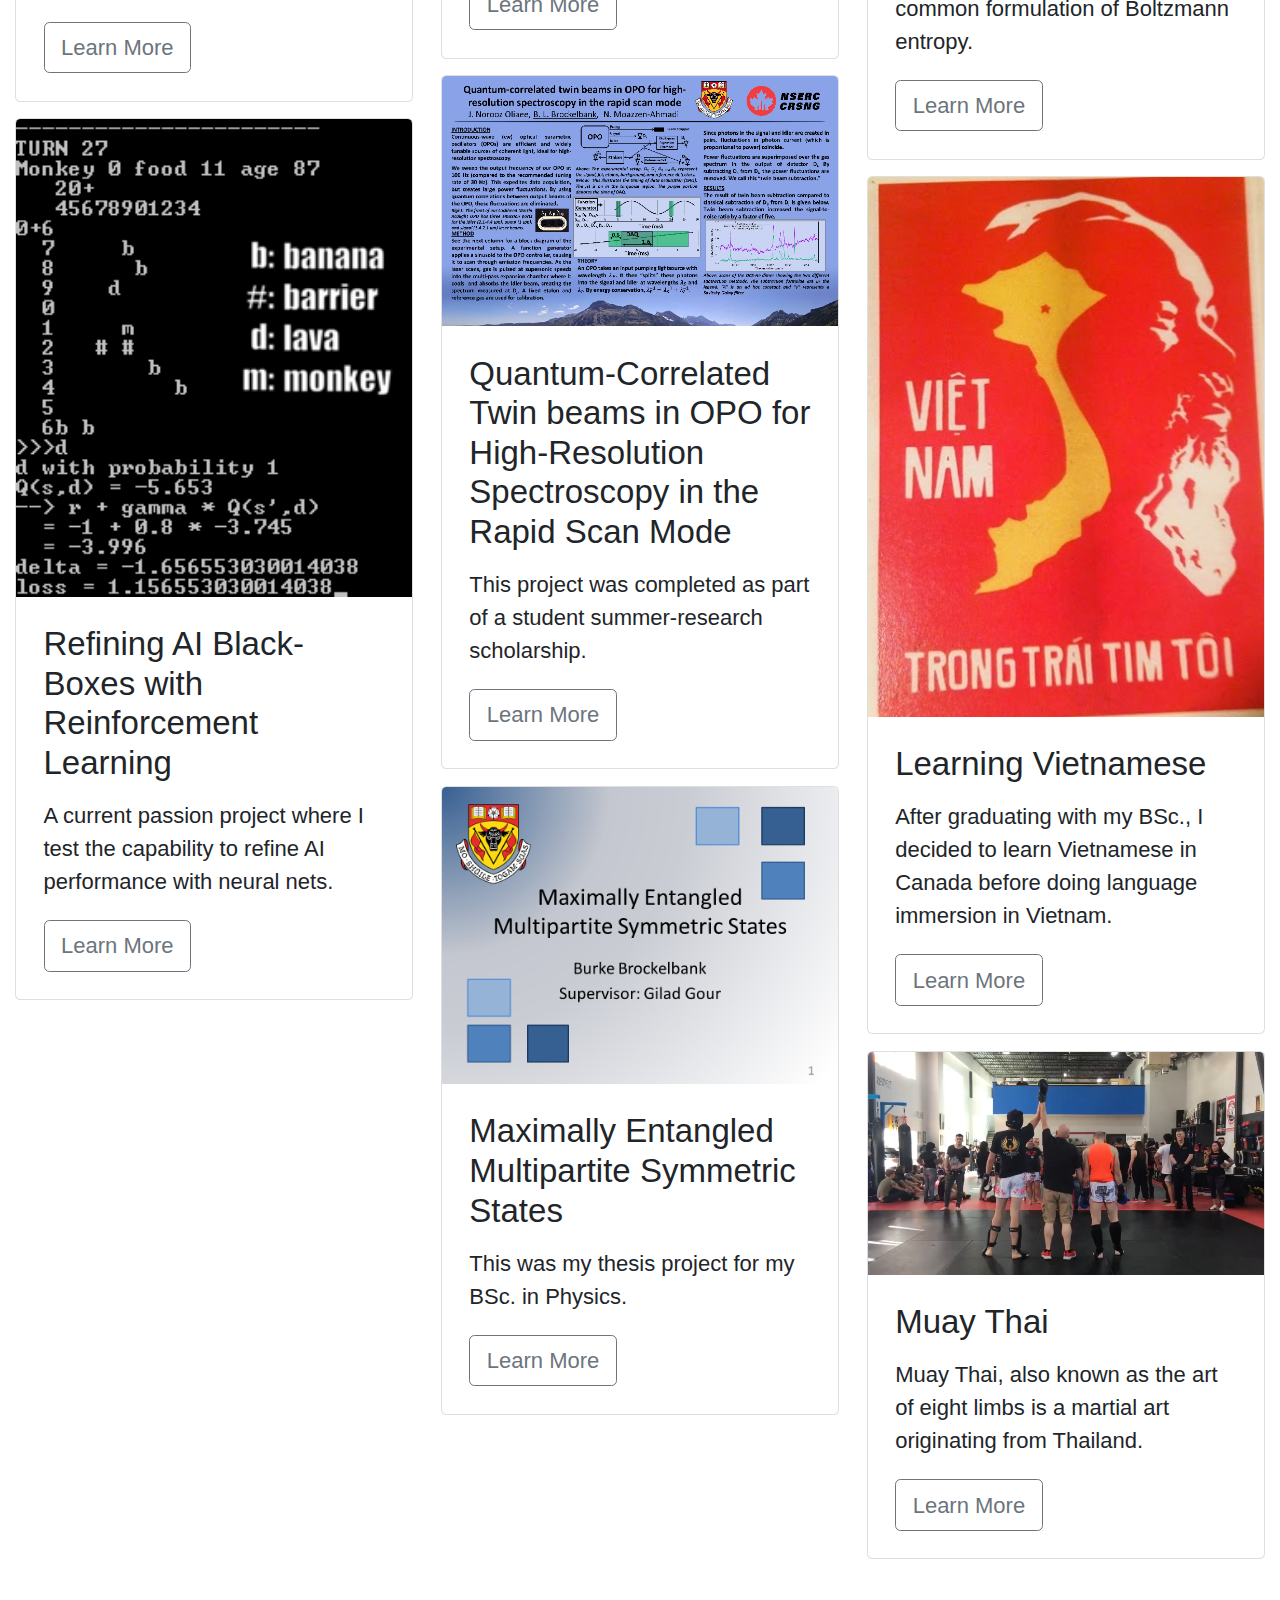
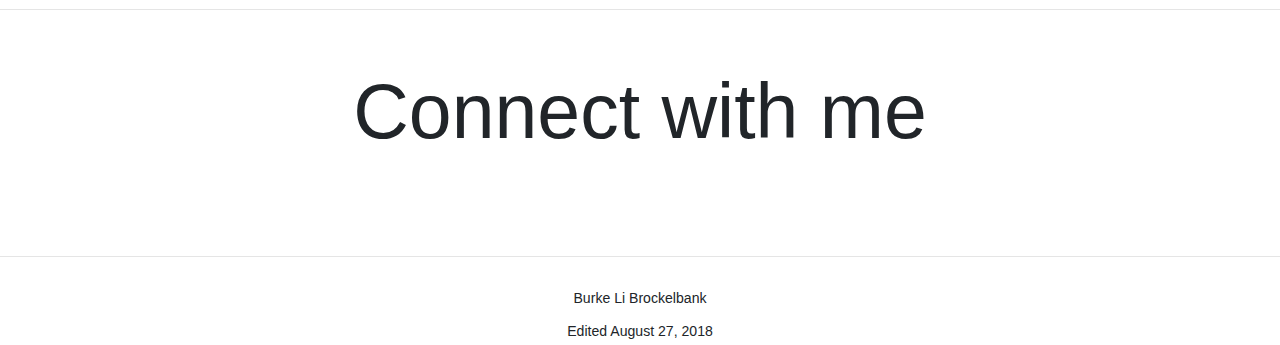
==== commit f8126b7d: "Improved EcstasyData picture." ====
--- a/index.html
+++ b/index.html
@@ -1,12 +1,25 @@
 <!DOCTYPE html>
 <html lang="en">
 <head>
+	<!-- Global site tag (gtag.js) - Google Analytics -->
+	<script async src="https://www.googletagmanager.com/gtag/js?id=UA-126031421-1"></script>
+	<script>
+	  window.dataLayer = window.dataLayer || [];
+	  function gtag(){dataLayer.push(arguments);}
+	  gtag('js', new Date());
+
+	  gtag('config', 'UA-126031421-1');
+	</script>
+
+	<!-- Site Details -->
 	<meta charset="utf-8">
 	<meta name="description" content="Burke Brockelbank's personal career website. Learn about vision, job skills, and employment experience">
  	<meta name="keywords" content="Burke, Brockelbank">
  	<meta name="author" content="Burke Brockelbank">
 	<meta name="viewport" content="width=device-width, initial-scale=1">
 	<title>Burke Brockelbank: Personal Career Website</title>
+
+	<!-- Bootstrap 4 -->
 	<link rel="stylesheet" href="https://maxcdn.bootstrapcdn.com/bootstrap/4.0.0/css/bootstrap.min.css">
 	<script src="https://ajax.googleapis.com/ajax/libs/jquery/3.3.1/jquery.min.js"></script>
 	<script src="https://cdnjs.cloudflare.com/ajax/libs/popper.js/1.12.9/umd/popper.min.js"></script>
@@ -196,7 +209,7 @@
 <div class="container-fluid padding">
 <div class="card-columns">
 		<div class="card">
-			<img class="card-img-top" src="img/Erowid.jpg">
+			<img class="card-img-top" src="img/ErowidSamples.png">
 			<div class="card-body">
 				<h4 class="card-title">Regional Trends in the Misrepresentation of Illicit Drugs</h4>
 				<p class="card-text">Volunteer work as an analyst for the harm reduction charity Erowid.</p>
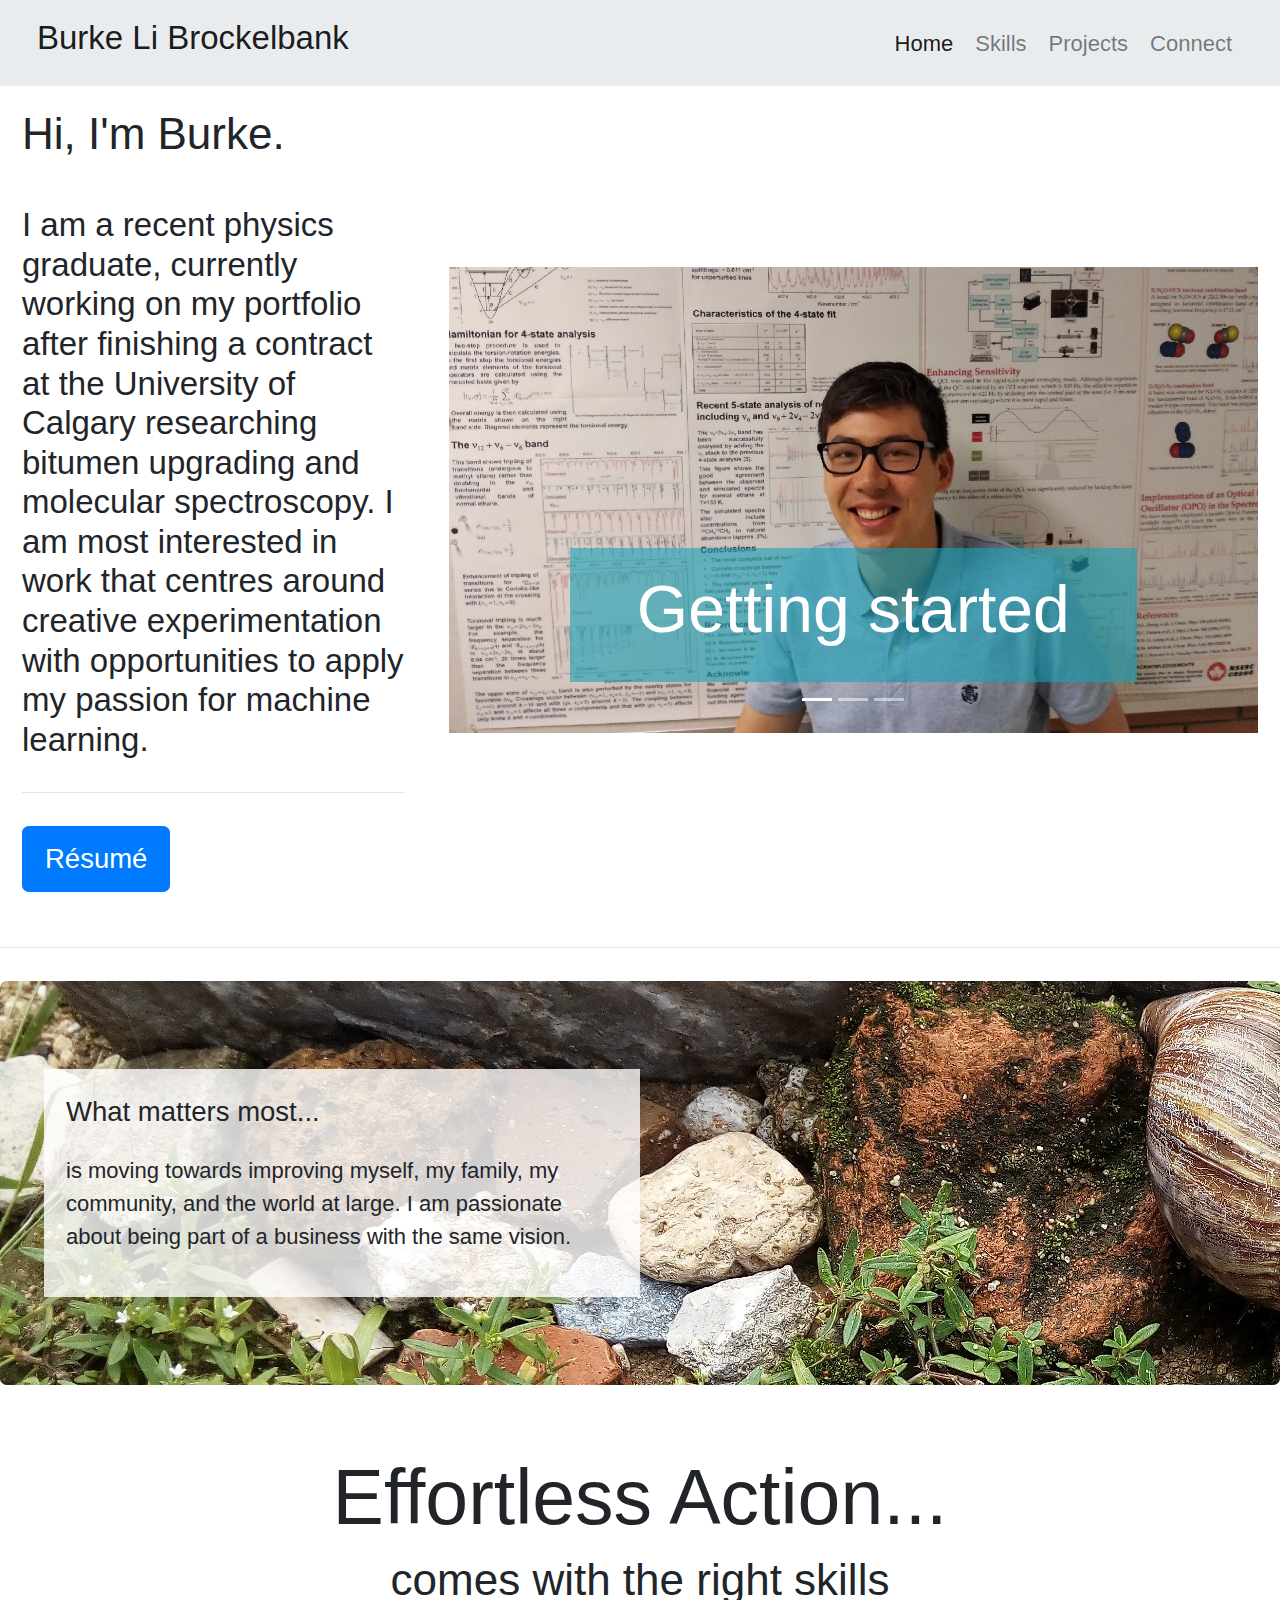
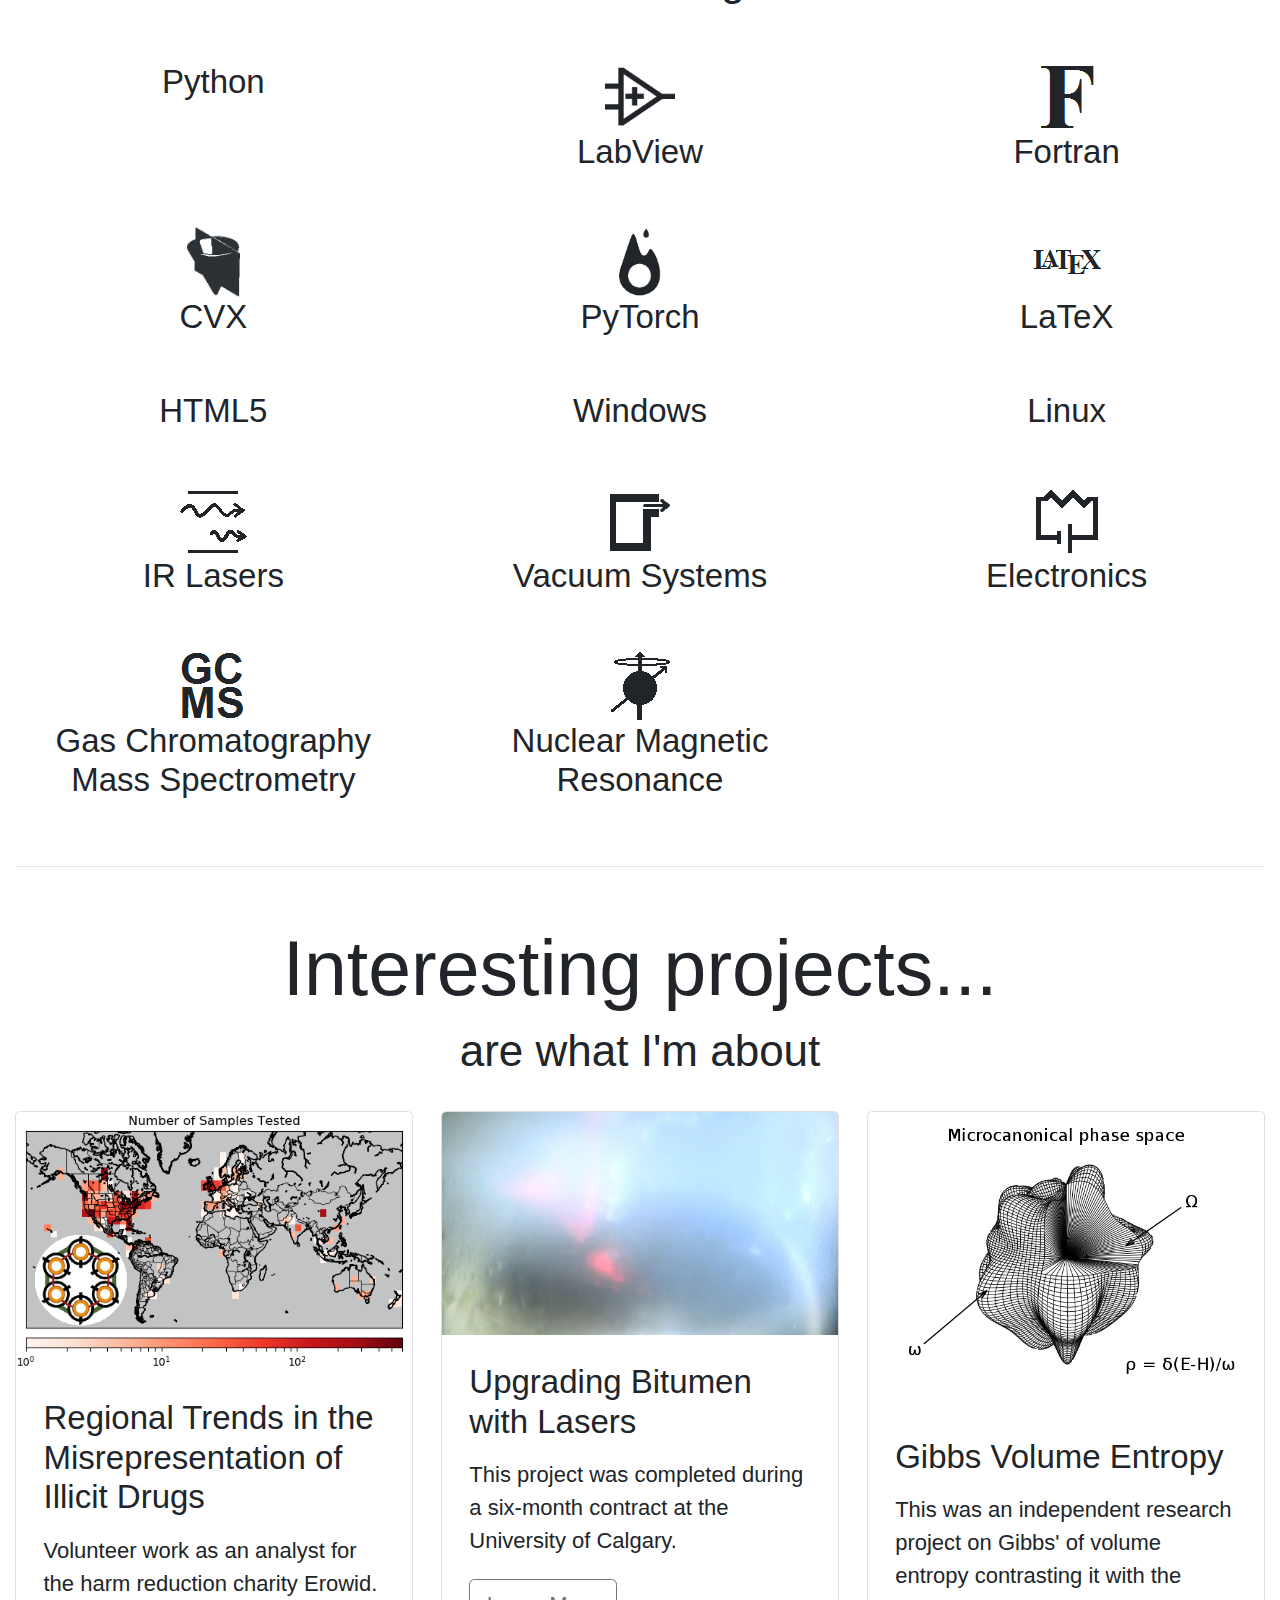
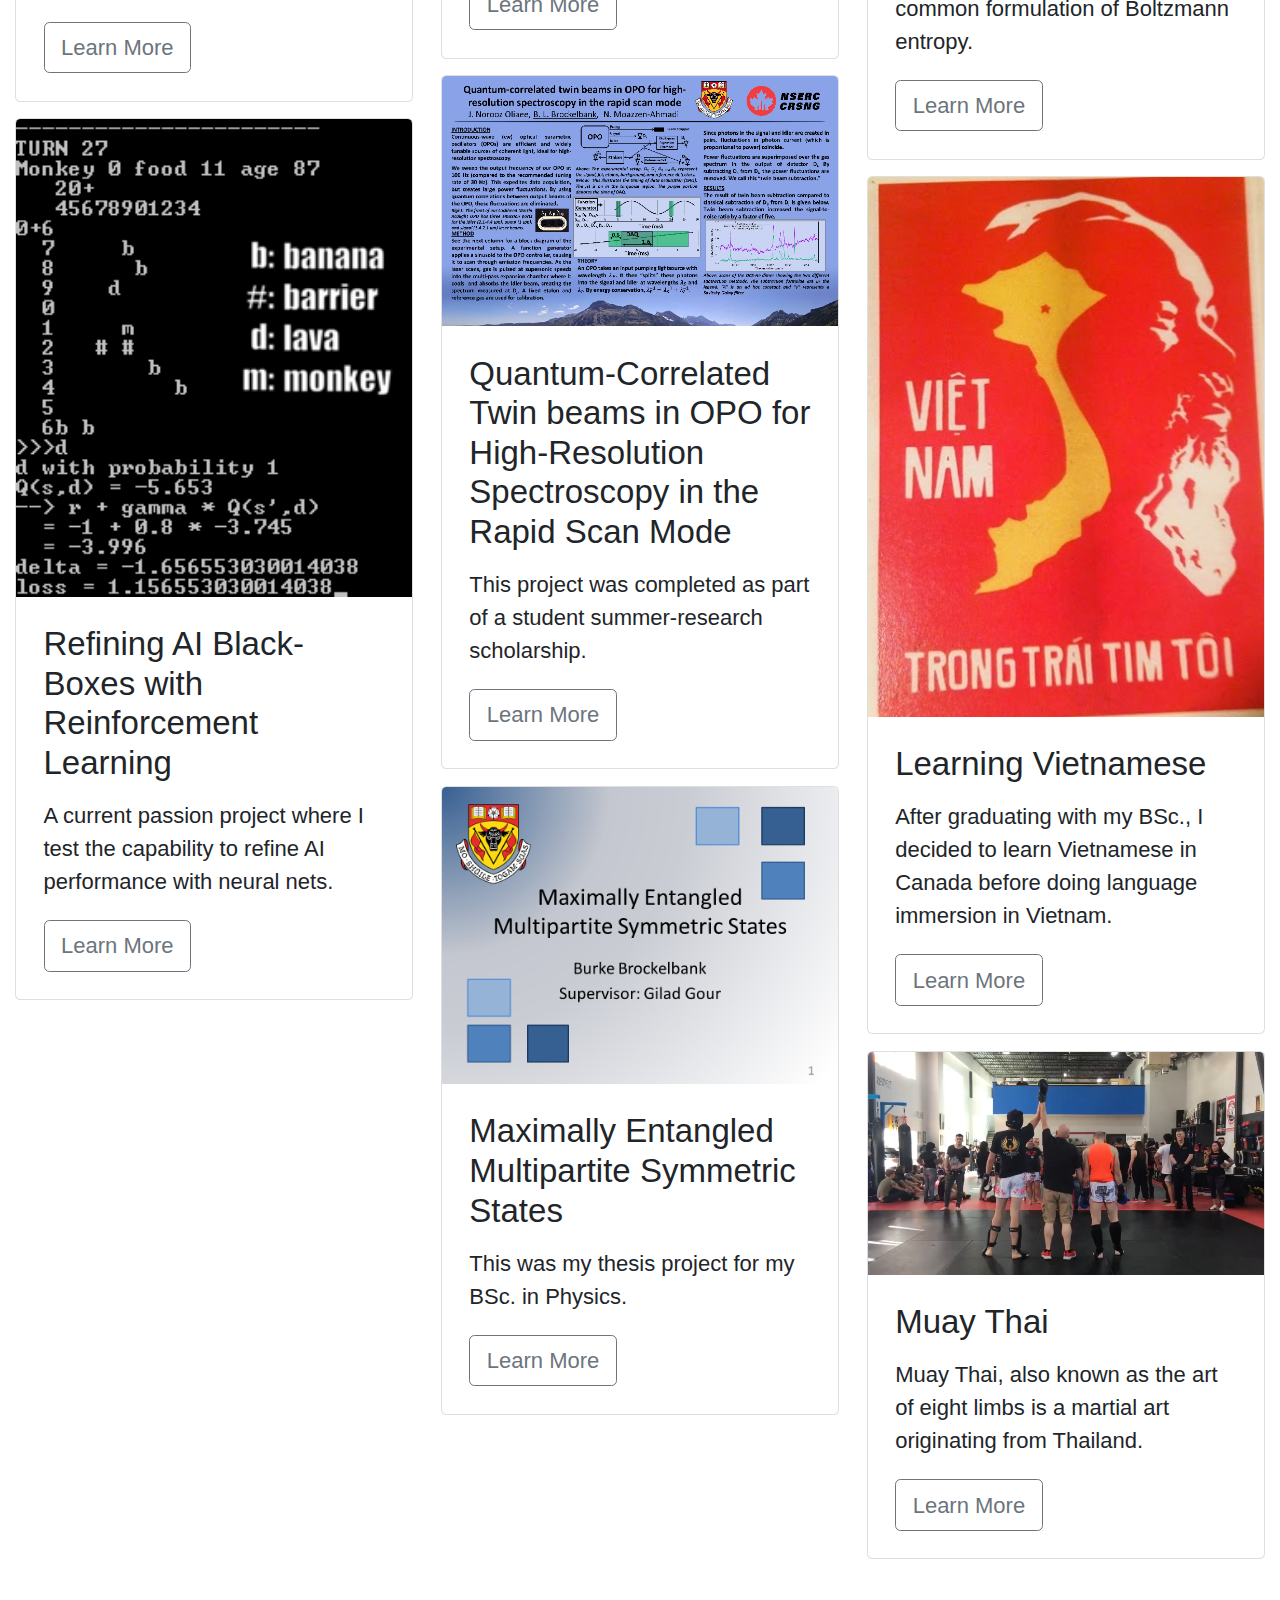
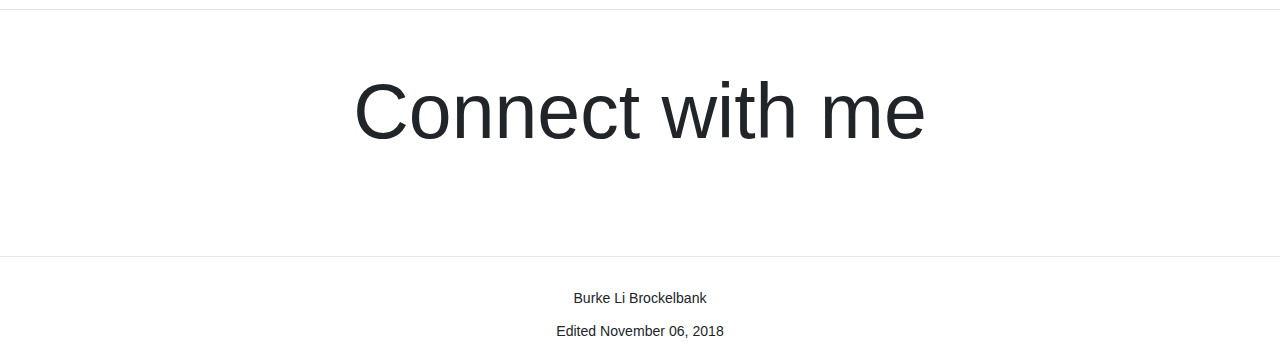
==== commit a46ac023: "Updated Edited Date." ====
--- a/index.html
+++ b/index.html
@@ -209,12 +209,13 @@
 <div class="container-fluid padding">
 <div class="card-columns">
 		<div class="card">
+			<a id = "Erowid"></a>
 			<img class="card-img-top" src="img/ErowidSamples.png">
 			<div class="card-body">
 				<h4 class="card-title">Regional Trends in the Misrepresentation of Illicit Drugs</h4>
 				<p class="card-text">Volunteer work as an analyst for the harm reduction charity Erowid.</p>
-				<button class="btn btn-outline-secondary" data-toggle="collapse" data-target="#MonkeyWantBananaLearnMore">Learn More</button>
-				<div id="MonkeyWantBananaLearnMore" class="collapse">
+				<button class="btn btn-outline-secondary" data-toggle="collapse" data-target="#ErowidLearnMore">Learn More</button>
+				<div id="ErowidLearnMore" class="collapse">
 					<br>
 					<p>Illicit substances are commonly misrepresented to increases profit for dealers. This practice is widespread and extremely dangerous. Understanding the traits of this practice is crucial to maintaining public safety. I am volunteering with Erowid Center to analyze and interpret their data to find regional trends in the misrepresentation of illicit substances. This information is useful for care workers, medical staff, law makers and law enforcement.</p>
 					<p>EcstasyData.org is an independent laboratory pill testing program run by Erowid Center with support from Isomer Design and Dancesafe. With over four thousand pills analyzed from all over the world, this data set is too large and complex to be analysed by hand.</p>
@@ -223,6 +224,7 @@
 			</div>
 		</div>
 		<div class="card">
+			<a id = "MonkeyWantBanana"></a>
 			<img class="card-img-top" src="img/MonkeyWantBananaLegend.gif">
 			<div class="card-body">
 				<h4 class="card-title">Refining AI Black-Boxes with Reinforcement Learning</h4>
@@ -235,6 +237,7 @@
 			</div>
 		</div>
 		<div class="card">
+			<a id = "Bitumen"></a>
 			<img class="card-img-top" src="img/Bitumen2.png">
 			<div class="card-body">
 				<h4 class="card-title">Upgrading Bitumen with Lasers</h4>
@@ -247,6 +250,7 @@
 			</div>
 		</div>
 		<div class="card">
+			<a id = "QuantumlyCorrelatedTwinBeams"></a>
 			<a href="./img/QuantumlyCorrelatedTwinBeams_hires.png" target="_blank"><img class="card-img-top" src="./img/QuantumlyCorrelatedTwinBeams.png"></a>
 			<div class="card-body">
 				<h4 class="card-title">Quantum-Correlated Twin beams in OPO for High-Resolution Spectroscopy in the Rapid Scan Mode </h4>
@@ -259,6 +263,7 @@
 			</div>
 		</div>
 		<div class="card">
+			<a id = "Thesis"></a>
 			<img class="card-img-top" src="img/brockelbank_burke_gour.png">
 			<div class="card-body">
 				<h4 class="card-title">Maximally Entangled Multipartite Symmetric States</h4>
@@ -274,6 +279,7 @@
 			</div>
 		</div>
 		<div class="card">
+			<a id = "Entropy"></a>
 			<img class="card-img-top" src="img/Entropy.png">
 			<div class="card-body">
 				<h4 class="card-title">Gibbs Volume Entropy</h4>
@@ -287,6 +293,7 @@
 			</div>
 		</div>
 		<div class="card">
+			<a id = "Vietnam"></a>
 			<img class="card-img-top" src="img/VietNamTrongTraiTimToi.jpg">
 			<div class="card-body">
 				<h4 class="card-title">Learning Vietnamese</h4>
@@ -300,6 +307,7 @@
 			</div>
 		</div>
 		<div class="card">
+			<a id = "MuayThai"></a>
 			<img class="card-img-top" src="img/MuayThaiBack.png">
 			<div class="card-body">
 				<h4 class="card-title">Muay Thai</h4>
@@ -344,7 +352,7 @@
 <small>
 <small>
 	Burke Li Brockelbank<br />
-	Edited August 27, 2018
+	Edited November 06, 2018
 </small>
 </small>
 </center>
